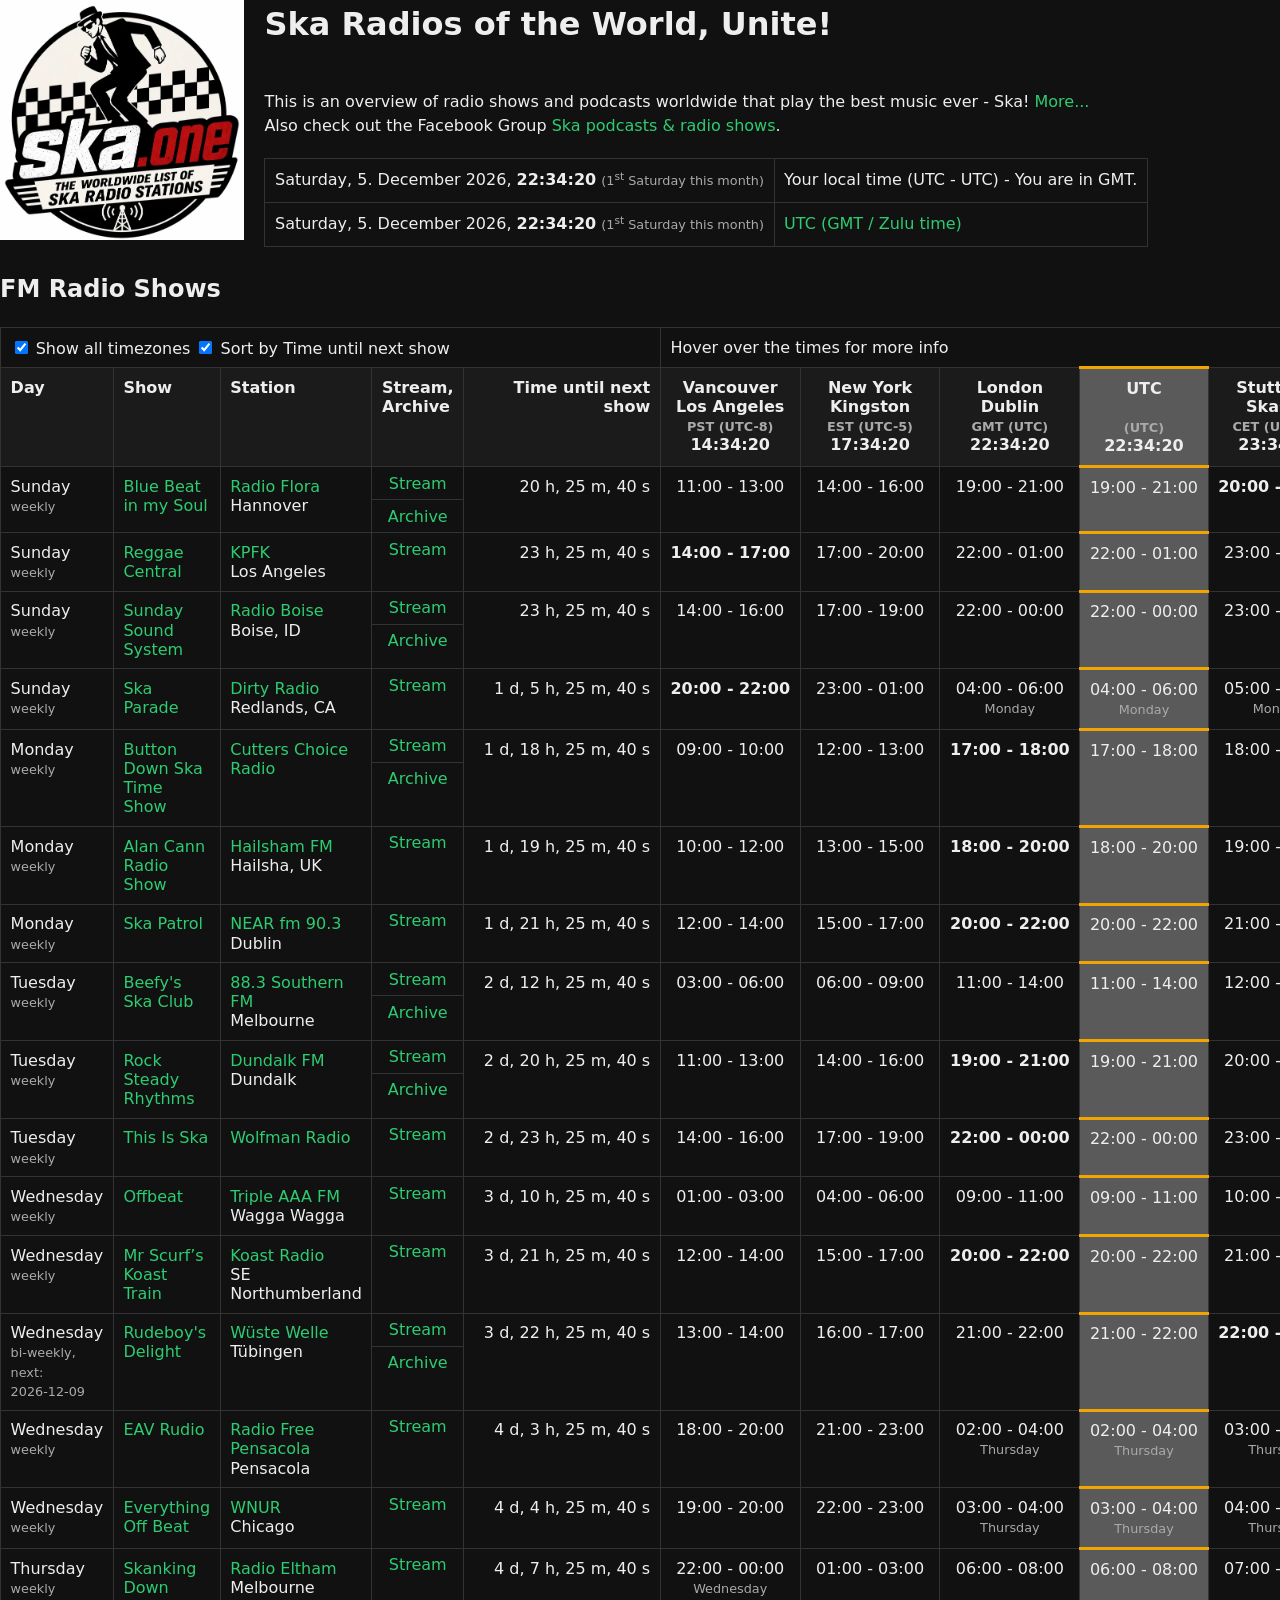
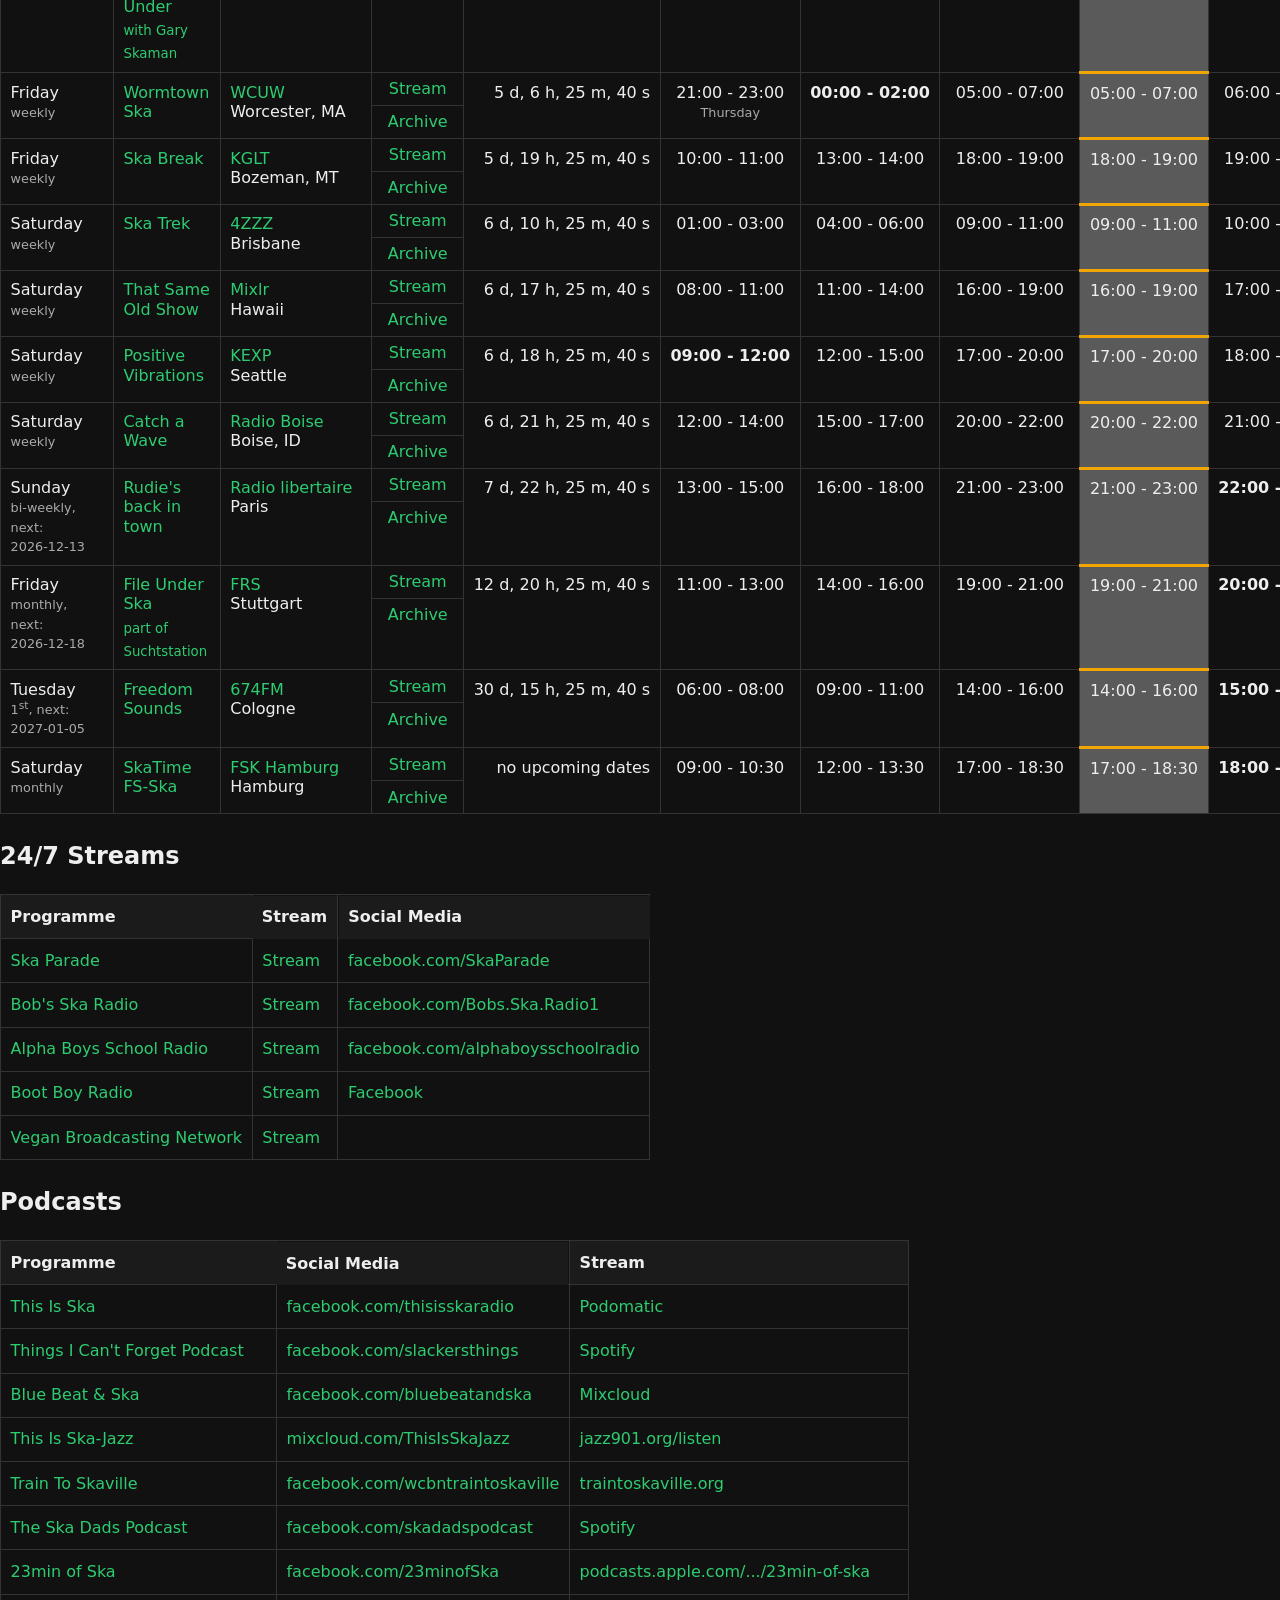
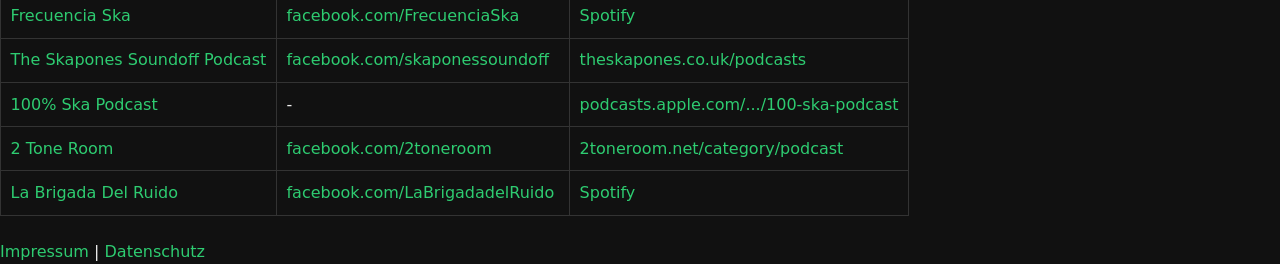
==== index.html @ ccfd54c5 "logo-overlay" ====
<!DOCTYPE html>
<html lang="en">
<head>
  <meta charset="UTF-8">
  <meta name="viewport" content="width=device-width, initial-scale=1.0">
  <title>Ska Radios of the World — Live Schedule</title>
  <link rel="stylesheet" href="styles.css">
  <script type="text/javascript">

    // ---------------------------
    // Show data
    // ---------------------------
    //
    // possible schedule:
    // recurrence: "weeksInMonth",
    // weeks: [ 2, 4 ], // starts with 1
    const weeklySchedule = {
      0: [ // Sunday
        {
          name: "Blue Beat in my Soul",
          id: "bbims",
          recurrence: "weekly",
          showUrl: "https://radioflora.de/shows/blue-beat-in-my-soul-ska-rocksteady-reggae-soul-from-the-60s-to-today/",
          station: "Radio Flora",
          stationUrl: "https://radioflora.de",
          stationTown: "Hannover",
          start: { h: 20, m: 0 },
          end: { h: 22, m: 0 },
          streamUrl: "https://radioflora.de",
          archiveUrl: "https://www.mixcloud.com/bluebeatshelter/",
          timezone: "Europe/Berlin"
        },
        {
          name: "Ska Parade",
          id: "sp",
          recurrence: "weekly",
          showUrl: "https://dirtyradio.fm/programs/tazy-phyllipz",
          station: "Dirty Radio",
          stationTown: "Redlands, CA",
          stationUrl: "https://dirtyradio.fm",
          start: { h: 20, m: 0 },
          end: { h: 22, m: 0 },
          streamUrl: "http://albireo.shoutca.st:8815/;",
          timezone: "America/Los_Angeles"
        },
        {
          name: "Rudie's back in town",
          id: "rbit",
          recurrence: "bi-weekly",
          showdate: "2026-04-19", // use last date or next to come, future dates are calculated
          showUrl: "https://rudies-back-in-town.blogspot.com/",
          station: "Radio libertaire",
          stationUrl: "https://radio-libertaire.org/agenda/",
          stationTown: "Paris",
          start: { h: 22, m: 0 },
          end: { h: 0, m: 0 },
          streamUrl: "http://media.radio-libertaire.org:8080/radiolib.mp3",
          archiveUrl: "https://radio-libertaire.org/agenda/passechx.php",
          timezone: "Europe/Berlin"
        },
        {
          name: "Reggae Central",
          id: "rc",
          recurrence: "weekly",
          showUrl: "https://www.kpfk.org/on-air/reggae-central",
          station: "KPFK",
          stationTown: "Los Angeles",
          stationUrl: "https://www.kpfk.org",
          start: { h: 14, m: 0 },
          end: { h: 17, m: 0 },
          streamUrl: "https://www.kpfk.org/player/",
          timezone: "America/Los_Angeles"
        },
        {
          name: "Sunday Sound System",
          id: "sss",
          recurrence: "weekly",
          showUrl: "https://spinitron.com/RadioBoise/pl/22267497/Sunday-Sound-System",
          station: "Radio Boise",
          stationUrl: "https://radioboise.org",
          stationTown: "Boise, ID",
          start: { h: 15, m: 0 },
          end: { h: 17, m: 0 },
          streamUrl: "https://www.radiorethink.com/tuner/?stationCode=radioboise",
          archiveUrl: "https://radioboise.org/shows/recent-broadcast-archive/",
          timezone: "America/Denver"
        }
      ],
      1: [ // Monday
        {
          name: "Button Down Ska Time Show",
          id: "bdsts1",
          recurrence: "weekly",
          showUrl: "https://www.buttondownradio.com/",
          station: "Cutters Choice Radio",
          stationUrl: "https://cutterschoiceradio.com/",
          stationTown: "",
          start: { h: 17, m: 0 },
          end: { h: 18, m: 0 },
          streamUrl: "https://cutterschoiceradio.com",
          archiveUrl: "https://www.mixcloud.com/ButtonDownRadioSka/",
          timezone: "Europe/London"
        },
        {
          name: "Alan Cann Radio Show",
          id: "ac",
          recurrence: "weekly",
          showUrl: "https://www.hailshamfm.com/schedule/",
          station: "Hailsham FM",
          stationUrl: "https://www.hailshamfm.com",
          stationTown: "Hailsha, UK",
          start: { h: 18, m: 0 },
          end: { h: 20, m: 0 },
          streamUrl: "https://www.hailshamfm.com/listen-live/",
          archiveUrl: "",
          timezone: "Europe/London"
        },
        {
          name: "Ska Patrol",
          id: "spl",
          recurrence: "weekly",
          showUrl: "https://skapatrol.weebly.com",
          station: "NEAR fm 90.3",
          stationUrl: "https://nearfm.ie/",
          stationTown: "Dublin",
          start: { h: 20, m: 0 },
          end: { h: 22, m: 0 },
          streamUrl: "https://nearfm.ie/livestream/",
          archiveUrl: "",
          timezone: "Europe/London"
        }
      ],
      2: [ // Tuesday
        {
          name: "Beefy's Ska Club",
          id: "bsc",
          recurrence: "weekly",
          showUrl: "https://www.facebook.com/BeefySkaClub/",
          station: "88.3 Southern FM",
          stationUrl: "https://www.southernfm.com.au",
          stationTown: "Melbourne",
          start: { h: 22, m: 0 },
          end: { h: 1, m: 0 },
          streamUrl: "https://www.southernfm.com.au",
          archiveUrl: "https://podcastaddict.com/podcast/beefy-s-ska-club/4160695",
          timezone: "Australia/Sydney"
        },
        {
          name: "Freedom Sounds",
          id: "fs",
          recurrence: "weeksInMonth",
          weeks: [ 1 ],
          showUrl: "https://674.fm/sendung/freedom-sounds/",
          station: "674FM",
          stationUrl: "https://674.fm",
          stationTown: "Cologne",
          start: { h: 15, m: 0 },
          end: { h: 17, m: 0 },
          streamUrl: "https://674.fm/#",
          archiveUrl: "https://www.mixcloud.com/674FM/",
          timezone: "Europe/Berlin"
        },
        {
          name: "Rock Steady Rhythms",
          id: "rsr",
          recurrence: "weekly",
          showUrl: "https://www.dundalkfm.com/category/music/",
          station: "Dundalk FM",
          stationUrl: "https://www.dundalkfm.com/",
          stationTown: "Dundalk",
          start: { h: 19, m: 0 },
          end: { h: 21, m: 0 },
          streamUrl: "https://www.dundalkfm.com/",
          archiveUrl: "https://www.dundalkfm.com/listen-again/",
          timezone: "Europe/London"
        },
        {
          name: "This Is Ska",
          id: "tis",
          recurrence: "weekly",
          showUrl: "https://wolfmanradio.co.uk/en/tuesdays?view=article&id=58&catid=13",
          station: "Wolfman Radio",
          stationUrl: "https://wolfmanradio.co.uk/",
          start: { h: 22, m: 0 },
          end: { h: 24, m: 0 },
          streamUrl: "https://wolfmanradio.co.uk/en/",
          timezone: "Europe/London"
        }
      ],
      3: [ // Wednesday
        {
          name: "Offbeat",
          id: "o",
          recurrence: "weekly",
          showUrl: "https://www.facebook.com/RiverinaRudeboy",
          station: "Triple AAA FM",
          stationUrl: "https://tripleafm.net.au",
          stationTown: "Wagga Wagga",
          start: { h: 20, m: 0 },
          end: { h: 22, m: 0 },
          streamUrl: "https://tripleafm.net.au/stream",
          timezone: "Australia/Sydney"
        },
        // 7pm on 96.7 2GHR in the Greater Hume and Albury Wodonga
        // 8pm on Triple AAA Fm in Wagga, Coolamon, Junee and Gundagai
        // And online from those station's websites at those times, or via any good radio app.
        {
          name: "Mr Scurf’s Koast Train",
          id: "mskt",
          recurrence: "weekly",
          showUrl: "https://koastradio.co.uk/koast-schedules/",
          station: "Koast Radio",
          stationUrl: "https://koastradio.co.uk",
          stationTown: "SE Northumberland",
          start: { h: 20, m: 0 },
          end: { h: 22, m: 0 },
          streamUrl: "https://koastradio.co.uk/listen-live",
          timezone: "Europe/London"
        },
        {
          name: "Rudeboy's Delight",
          id: "rd",
          recurrence: "bi-weekly",
          showdate: "2026-04-29", // use last date or next to come, rest is calculated
          showUrl: "https://www.wueste-welle.de/sendung/view/id/81/Rudeboy-rsquo-s_Delight.html",
          station: "Wüste Welle",
          stationUrl: "https://www.wueste-welle.de",
          stationTown: "Tübingen",
          start: { h: 22, m: 0 },
          end: { h: 23, m: 0 },
          streamUrl: "https://www.wueste-welle.de/broadcasts/livestream/",
          archiveUrl: "https://www.wueste-welle.de/mediathek/viewsendung/id/78445",
          timezone: "Europe/Berlin"
        },
        {
          name: "EAV Rudio",
          id: "eavr",
          recurrence: "weekly",
          showUrl: "https://www.facebook.com/EavRudio",
          station: "Radio Free Pensacola",
          stationUrl: "https://www.radiofreepensacola.com",
          stationTown: "Pensacola",
          start: { h: 20, m: 0 },
          end: { h: 22, m: 0 },
          streamUrl: "https://www.radiofreepensacola.com/shows-on-demand",
          timezone: "America/Chicago"
        },
        {
          name: "Everything Off Beat",
          id: "eob",
          recurrence: "weekly",
          showUrl: "https://wnur.org/radio-schedule/",
          station: "WNUR",
          stationUrl: "https://wnur.org/",
          stationTown: "Chicago",
          start: { h: 21, m: 0 },
          end: { h: 22, m: 0 },
          streamUrl: "https://wnur.org/radio-playlist/",
          timezone: "America/Chicago"
        }
      ],
      4: [ // Thursday
        {
          name: "Skanking Down Under",
          subtitle: "with Gary Skaman",
          id: "sdu",
          recurrence: "weekly",
          showUrl: "https://radio.eltham.melbourne/schedule", // shows visitor's time!
          station: "Radio Eltham",
          stationUrl: "https://radio.eltham.melbourne",
          stationTown: "Melbourne",
          start: { h: 17, m: 0 },
          end: { h: 19, m: 0 },
          streamUrl: "https://radio.eltham.melbourne",
          timezone: "Australia/Sydney"
        }
      ],
      5: [ // Friday
        {
          name: "Wormtown Ska",
          id: "ws",
          recurrence: "weekly",
          showUrl: "https://spinitron.com/WCUW/show/79960/Wormtown-Ska",
          station: "WCUW",
          stationUrl: "https://wcuw.org",
          stationTown: "Worcester, MA",
          start: { h: 0, m: 0 },
          end: { h: 2, m: 0 },
          streamUrl: "https://wcuw.org/listen/live/",
          archiveUrl: "https://spinitron.com/WCUW/calendar",
          timezone: "America/New_York"
        },
        {
          name: "Ska Break",
          id: "sb",
          recurrence: "weekly",
          showUrl: "https://spinitron.com/KGLT/pl/22185420/Ska-Break",
          station: "KGLT",
          stationUrl: "https://kglt.net",
          stationTown: "Bozeman, MT",
          start: { h: 11, m: 0 },
          end: { h: 12, m: 0 },
          streamUrl: "https://www.radiorethink.com/tuner/?stationCode=kglt&stream=hi",
          archiveUrl: "https://spinitron.com/KGLT/show/207563/Ska-Break",
          timezone: "America/Denver"
        },
        {
          name: "File Under Ska",
          subtitle: "part of Suchtstation",
          id: "fus",
          recurrence: "monthly",
          showdates: [ "2026-05-22", "2026-06-19", "2026-07-24", "2026-08-21", "2026-09-18", "2026-10-16", "2026-11-20", "2026-12-18" ],
          showUrl: "https://www.file-under-ska.de",
          station: "FRS",
          stationUrl: "https://www.freies-radio.de",
          stationTown: "Stuttgart",
          start: { h: 20, m: 0 },
          end: { h: 22, m: 0 },
          streamUrl: "https://streaming.fueralle.org/frs-hi.mp3",
          archiveUrl: "https://www.freies-radio.de/mediathek",
          timezone: "Europe/Berlin"
        }
      ],
      6: [ // Saturday
        {
          name: "SkaTime FS-Ska",
          id: "stime",
          recurrence: "monthly",
          showdates: [ "2026-05-23", "2026-06-27", "2026-07-25", "2026-08-22", "2026-09-26" ],
          station: "FSK Hamburg",
          stationUrl: "https://www.fsk-hh.org",
          stationTown: "Hamburg",
          start: { h: 18, m: 0 },
          end: { h: 19, m: 30 },
          streamUrl: "https://streaming.fueralle.org/fsk.mp3",
          archiveUrl: "https://www.fsk-hh.org/archive",
          timezone: "Europe/Berlin"
        },
        {
          name: "Ska Trek",
          id: "strek",
          recurrence: "weekly",
          showUrl: "https://www.file-under-ska.de",
          station: "4ZZZ",
          stationUrl: "https://4zzz.org.au/program/ska-trek",
          stationTown: "Brisbane",
          start: { h: 20, m: 0 },
          end: { h: 22, m: 0 },
          streamUrl: "https://www.4zzzfm.org.au/listen-online",
          archiveUrl: "http://ondemand.4zzzfm.org.au/ska-trek",
          timezone: "Australia/Sydney"
        },
        {
          name: "Catch a Wave",
          id: "cw",
          recurrence: "weekly",
          showUrl: "https://spinitron.com/RadioBoise/show/202812/Catch-a-Wave", // www.facebook.com/catchawaveska
          station: "Radio Boise",
          stationUrl: "https://radioboise.org",
          stationTown: "Boise, ID",
          start: { h: 13, m: 0 },
          end: { h: 15, m: 0 },
          streamUrl: "https://www.radiorethink.com/tuner/?stationCode=radioboise",
          archiveUrl: "https://radioboise.org/shows/recent-broadcast-archive/",
          timezone: "America/Denver"
        },
        {
          name: "Positive Vibrations",
          id: "pv",
          recurrence: "weekly",
          showUrl: "https://www.kexp.org/shows/Positive-Vibrations/",
          station: "KEXP",
          stationUrl: "https://www.kexp.org",
          stationTown: "Seattle",
          start: { h: 9, m: 0 },
          end: { h: 12, m: 0 },
          streamUrl: "https://www.kexp.org/listen/",
          archiveUrl: "https://www.kexp.org/archive/",
          timezone: "America/Los_Angeles"
        },
        {
          name: "That Same Old Show",
          id: "tsos",
          recurrence: "weekly",
          showUrl: "https://dj-mikey-rhude.mixlr.com",
          station: "Mixlr",
          stationUrl: "https://dj-mikey-rhude.mixlr.com",
          stationTown: "Hawaii",
          start: { h: 6, m: 0 },
          end: { h: 9, m: 0 },
          streamUrl: "https://dj-mikey-rhude.mixlr.com",
          archiveUrl: "https://dj-mikey-rhude.mixlr.com/recordings",
          timezone: "Pacific/Honolulu"
        }
      ],
    };

    const TIMEZONE_DATA = {
      "Pacific/Honolulu": {
        place1: "Honolulu", place2: "Hilo",
        abbr: {
          [-10]: { short: "HST", long: "Hawaii Standard Time" }
        }
      },
      "America/Anchorage": {
        place1: "Anchorage", place2: "Fairbanks",
        abbr: {
          [-9]: { short: "AKST", long: "Alaska Standard Time" },
          [-8]: { short: "AKDT", long: "Alaska Daylight Time" }
        }
      },
      "America/Los_Angeles": {
        place1: "Vancouver", place2: "Los Angeles",
        abbr: {
          [-8]: { short: "PST", long: "Pacific Standard Time" },
          [-7]: { short: "PDT", long: "Pacific Daylight Time" }
        }
      },
      "America/Denver": {
        place1: "Denver", place2: "Phoenix",
        abbr: {
          [-7]: { short: "MST", long: "Mountain Standard Time" },
          [-6]: { short: "MDT", long: "Mountain Daylight Time" }
        }
      },
      "America/Chicago": {
        place1: "Chicago", place2: "Dallas",
        abbr: {
          [-6]: { short: "CST", long: "Central Standard Time" },
          [-5]: { short: "CDT", long: "Central Daylight Time" }
        }
      },
      "America/New_York": {
        place1: "New York", place2: "Kingston",
        abbr: {
          [-5]: { short: "EST", long: "Eastern Standard Time" },
          [-4]: { short: "EDT", long: "Eastern Daylight Time" }
        }
      },
      "America/Halifax": {
        place1: "Halifax", place2: "San Juan",
        abbr: {
          [-4]: { short: "AST", long: "Atlantic Standard Time" },
          [-3]: { short: "ADT", long: "Atlantic Daylight Time" }
        }
      },
      "America/St_Johns": {
        place1: "St. John's", place2: "Corner Brook",
        abbr: {
          [-3.5]: { short: "NST", long: "Newfoundland Standard Time" },
          [-2.5]: { short: "NDT", long: "Newfoundland Daylight Time" }
        }
      },
      "Europe/London": {
        place1: "London", place2: "Dublin",
        abbr: {
          [0]: { short: "GMT", long: "Greenwich Mean Time" },
          [1]: { short: "BST", long: "British Summer Time" }
        }
      },
      "Europe/Berlin": {
        place1: "Stuttgart", place2: "Skaska",
        abbr: {
          [1]: { short: "CET", long: "Central European Time" },
          [2]: { short: "CEST", long: "Central European Summer Time" }
        }
      },
      "Europe/Helsinki": {
        place1: "Helsinki", place2: "Athens",
        abbr: {
          [2]: { short: "EET", long: "Eastern European Time" },
          [3]: { short: "EEST", long: "Eastern European Summer Time" }
        }
      },
      "Europe/Moscow": {
        place1: "St. Petersburg", place2: "Moscow",
        abbr: {
          [3]: { short: "MSK", long: "Moscow Standard Time" }
        }
      },
      "Asia/Karachi": {
        place1: "Karachi", place2: "Islamabad",
        abbr: {
          [5]: { short: "PKT", long: "Pakistan Standard Time" }
        }
      },
      "Asia/Kolkata": {
        place1: "Delhi", place2: "Mumbai",
        abbr: {
          [5.5]: { short: "IST", long: "India Standard Time" }
        }
      },
      "Australia/Perth": {
        place1: "Perth", place2: "Broome",
        abbr: {
          [8]: { short: "AWST", long: "Australian Western Standard Time" }
        }
      },
      "Asia/Tokyo": {
        place1: "Tokyo", place2: "Nagoya",
        abbr: {
          [9]: { short: "JST", long: "Japan Standard Time" }
        }
      },
      "Asia/Seoul": {
        place1: "Seoul", place2: "Busan",
        abbr: {
          [9]: { short: "KST", long: "Korea Standard Time" }
        }
      },
      "Australia/Adelaide": {
        place1: "Adelaide", place2: "Darwin",
        abbr: {
          [9.5]:  { short: "ACST", long: "Australian Central Standard Time" },
          [10.5]: { short: "ACDT", long: "Australian Central Daylight Time" }
        }
      },
      "Australia/Sydney": {
        place1: "Melbourne", place2: "Sydney",
        abbr: {
          [10]: { short: "AEST", long: "Australian Eastern Standard Time" },
          [11]: { short: "AEDT", long: "Australian Eastern Daylight Time" }
        }
      },
      "Pacific/Auckland": {
        place1: "Auckland", place2: "Wellington",
        abbr: {
          [12]: { short: "NZST", long: "New Zealand Standard Time" },
          [13]: { short: "NZDT", long: "New Zealand Daylight Time" }
        }
      }
    };

    function isMobile() {
      return window.matchMedia("(max-width: 768px)").matches;
    }

    function getOffsetByIana(iana, date) {
      const dtf = new Intl.DateTimeFormat("en-US", {
        timeZone: iana, hour12: false,
        year: "numeric", month: "2-digit", day: "2-digit",
        hour: "2-digit", minute: "2-digit", second: "2-digit"
      });
      const parts = Object.fromEntries(dtf.formatToParts(date).map(p => [p.type, p.value]));
      const localMs = Date.UTC(parts.year, parts.month - 1, parts.day, parts.hour, parts.minute, parts.second);
      // difference in minutes → avoids floating point drift
      const offsetMinutes = Math.round((localMs - date.getTime()) / 60_000);
      return offsetMinutes / 60;
    }

    const WEEKDAYS = ["Sunday","Monday","Tuesday","Wednesday","Thursday","Friday","Saturday"];
    const MONTHS = ["January","February","March","April","May","June","July","August","September","October","November","December"];

    // standard timezones
    const STANDARD_TIMEZONES = ["America/Los_Angeles","America/New_York","Europe/London","Europe/Berlin","Europe/Moscow","Asia/Tokyo","Australia/Sydney","Pacific/Auckland"];

    const visitorTimezone = Intl.DateTimeFormat().resolvedOptions().timeZone;
    // Timezones for testing
    //const visitorTimezone = "America/St_Johns"; // UTC/GMT -2:30 hours
    //const visitorTimezone = "America/Toronto";
    //const visitorTimezone = "Europe/Amsterdam";

    // target timezones: add visitor timezone if not in standard
    let timezones = [...STANDARD_TIMEZONES];
    if (!timezones.includes(visitorTimezone)) {
      timezones.push(visitorTimezone);
      const now = new Date();
      timezones.sort((a,b) => getOffsetByIana(a, now) - getOffsetByIana(b, now));
    }

    let activeTimezones = isMobile() ? [visitorTimezone] : [...timezones];
    let sortByTime = true;

    // returns names like "CET"
    const shortTimezoneFormatter = new Intl.DateTimeFormat("en-GB", { timeZoneName: "short" });

    const timezoneFormatters = {};

    const shortOffsetTimezoneFormatters = {};

    timezones.forEach(timezone => {
      // formats as HH:MM:SS
      timezoneFormatters[timezone] = new Intl.DateTimeFormat("en-GB", {
        timeZone: timezone,
        hour: "2-digit", minute: "2-digit", second: "2-digit", hour12: false });

      shortOffsetTimezoneFormatters[timezone] = new Intl.DateTimeFormat("en-GB", {
        timeZone: timezone,
        timeZoneName: "shortOffset" });
    });

    const timezoneOffsets = {};

    function computeTimezoneOffsets(now) {
      timezones.forEach(tz => { timezoneOffsets[tz] = getOffsetByIana(tz, now); });
      // compute offsets for show source timezones
      Object.values(weeklySchedule).flat().forEach(show => {
        if (!(show.timezone in timezoneOffsets)) {
          timezoneOffsets[show.timezone] = getOffsetByIana(show.timezone, now);
        }
      });
    }

    const countdownSpans = {};
    const streamSpans = {};

    function initShows(now) {
      computeTimezoneOffsets(now);
      for (let day = 0; day <= 6; day++) {
        weeklySchedule[day].forEach(show => {
          show.weekday = day;
          show.length = calcShowLength(show);
          show.nextShowTime = calcNextShowTime(now, show);
        });
      }
    }

    // returns show length in minutes
    function calcShowLength(show) {
      const startMinutes = show.start.h * 60 + show.start.m;
      const endMinutes = show.end.h * 60 + show.end.m;
      let length = endMinutes - startMinutes;
      // if show passes midnight
      if (length < 0) length += 24 * 60;
      return length;
    }

    const formatTime = (h, m, s) => [h, m, s].map(v => String(v).padStart(2, "0")).join(":");

    function updateTimes() {
      const now = new Date();
      // update local time on top
      setTextIfChanged(now_date_el, formatDate(now.getDay(), now.getDate(), now.getMonth(), now.getFullYear()));
      setTextIfChanged(now_time_el, formatTime(now.getHours(), now.getMinutes(), now.getSeconds()));
      now_week_el.innerHTML = formatWeekInMonth(formatOrdinal(getWeekInMonth(now.getDate())), now.getDay());
      // update UTC time on top
      setTextIfChanged(utc_date_el, formatDate(now.getUTCDay(), now.getUTCDate(), now.getUTCMonth(), now.getUTCFullYear()));
      setTextIfChanged(utc_time_el, formatTime(now.getUTCHours(), now.getUTCMinutes(), now.getUTCSeconds()));
      utc_week_el.innerHTML = formatWeekInMonth(formatOrdinal(getWeekInMonth(now.getUTCDate())), now.getUTCDay());
      // update timezone times
      activeTimezones.forEach(timezone => {
        setTextIfChanged(document.getElementById(timezoneToId(timezone)), timezoneFormatters[timezone].format(now));
      });
      // update times until shows start
      for (let day = 0; day <= 6; day++) {
        weeklySchedule[day].forEach(show => {
          const idElement = countdownSpans[show.id];
          if (!show.nextShowTime) {
            idElement.classList.remove("blink-red");
            setTextIfChanged(idElement, "no upcoming dates");
          } else if (show.nextShowTime.start <= now && now < show.nextShowTime.end) {
            setTextIfChanged(idElement, "NOW PLAYING!");
            idElement.classList.add("blink-red");
            streamSpans[show.id].classList.add("blink-red");
          } else {
            idElement.classList.remove("blink-red");
            streamSpans[show.id].classList.remove("blink-red");
            let remaining_sec = Math.ceil((show.nextShowTime.start - now) / 1000);
            if (remaining_sec < 0) {
              initShows(now);
              remaining_sec = Math.ceil((show.nextShowTime.start - now) / 1000);
            }
            setTextIfChanged(idElement, formatDuration(remaining_sec));
          }
        });
      }
      // when the hour is full, update the table
      if (now.getUTCMinutes() === 0 && now.getUTCSeconds() === 0) {
        renderTable();
      }
    }

    function setTextIfChanged(el, text) {
      if (el.textContent !== text) {
        el.textContent = text;
      }
    }

    function formatShowtime(showtime) {
      return String(showtime.h).padStart(2,"0") + ":" + String(showtime.m).padStart(2,"0");
    }

    function formatDate(day, date, month, year) {
      return WEEKDAYS[day] + ', ' + date + '. ' + MONTHS[month] + ' ' + year;
    }

    function getWeekInMonth(day) {
      if (day < 8) return 1;
      if (day < 15) return 2;
      if (day < 22) return 3;
      if (day < 29) return 4;
      return 5;
    }

    function formatOrdinal(number) {
      if (number === 1) return "1<sup>st</sup>";
      if (number === 2) return "2<sup>nd</sup>";
      if (number === 3) return "3<sup>rd</sup>";
      return number + "<sup>th</sup>";
    }

    function formatWeekInMonth(weekInMonth, day) {
      return weekInMonth + ' ' + WEEKDAYS[day] + ' this month';
    }

    function makeGMTOffsetMessage(now) {
      const offsetMinutes = now.getTimezoneOffset();
      if (offsetMinutes === 0) return "You are in GMT.";
      const offsetHours = Math.abs(offsetMinutes) / 60;
      const hourLabel = offsetHours === 1 ? "hour" : "hours";
      const direction = offsetMinutes > 0 ? "behind" : "ahead of";
      return `${offsetHours} ${hourLabel} ${direction} GMT`;
    }

    window.addEventListener("DOMContentLoaded", () => {
      renderTimezoneHeaders();
      renderTable();
      updateTimes();
      setInterval(updateTimes, 1000);
    });
  </script>
</head>

<body>
  <div class="header-row">
    <div class="logo-hover-container">
      <img src="logo.webp" alt="Ska Logo" class="header-logo">
    <div class="logo-overlay">
      <img src="logoLarge.webp" alt="Ska Logo Large" class="logo-large">
    </div>
  </div>
  <div class="header-content">
    <h1>Ska Radios of the World, Unite!</h1>
    <p>This is an overview of radio shows and podcasts worldwide that play the best music ever - Ska! <a href="about.html">More...</a><br/>
Also check out the Facebook Group <a target="_blank" rel="noopener" href="https://www.facebook.com/groups/444399576124393/">Ska podcasts &amp; radio shows</a>.
    </p>
    <table id="clockTable" role="presentation">
      <tbody>
        <tr>
          <td><span id="now_date"></span>, <span class="hours"><span id="now_time"></span></span> <span class="small-text">(<span id="now_week"></span>)</span></td>
          <td>Your local time (<span id="localTimezone"></span>) - <span id="gmtOffsetMessage"></span></td>
        </tr>
        <tr>
          <td><span id="utc_date"></span>, <span class="hours"><span id="utc_time"></span></span> <span class="small-text">(<span id="utc_week"></span>)</span></td>
          <td class="nowrap-left"><a target="_blank" rel="noopener" href="https://en.wikipedia.org/wiki/Coordinated_Universal_Time">UTC (GMT / Zulu time)</a></td>
        </tr>
      </tbody>
    </table>
  </div>
</div>
<br/>
<h2>FM Radio Shows</h2>
<table id="radioTable">
  <thead>
    <tr id="infoRow"></tr>
    <tr id="headerRow"></tr>
  </thead>
  <tbody></tbody>
</table>

<script>
  // --------------------------
  // Helper functions
  // --------------------------
  const now_date_el = document.getElementById("now_date");
  const now_time_el = document.getElementById("now_time");
  const now_week_el = document.getElementById("now_week");
  const utc_date_el = document.getElementById("utc_date");
  const utc_time_el = document.getElementById("utc_time");
  const utc_week_el = document.getElementById("utc_week");

  function makeUTCDate(now, hours, minutes) {
    const date = new Date(now);
    date.setUTCHours(hours, minutes, 0, 0);
    return date;
  }

  function findDaysInMonth(now, weekday, weeks) {
    const year = now.getUTCFullYear();
    const month = now.getUTCMonth();
    const todayDay = now.getUTCDate();
    const wanted = new Set(weeks);
    const daysInMonth = [];

    let occurrence = 0;
    for (let day = 1; day <= 31; day++) {
      const date = new Date(Date.UTC(year, month, day));
      if (date.getUTCMonth() !== month) break;
      if (date.getUTCDay() === weekday) {
        occurrence++;
        if (wanted.has(occurrence) && day >= todayDay) {
          daysInMonth.push(formatAsYYYY_MM_DD(date));
        }
      }
    }
    return daysInMonth;
  }

  function formatAsYYYY_MM_DD(date) {
    return `${date.getUTCFullYear()}-${String(date.getUTCMonth() + 1).padStart(2, "0")}-${String(date.getUTCDate()).padStart(2, "0")}`;
  }

  // returns show's end date
  function calcEndDate(show, startDate) {
    return new Date(startDate.getTime() + show.length * 60_000);
  }

  // Depends on show end!
  function calcNextShowTime(now, show) {
    if (show.recurrence === "weeksInMonth") return calcNextShowTime_WeeksInMonth(now, show);
    if (show.recurrence === "monthly") return calcNextShowTime_Dates(now, show, show.showdates);
    if (show.recurrence === "bi-weekly") return calcNextShowTime_Biweekly(now, show);
    // default: show.recurrence === "weekly"
    return calcNextShowTime_Weekly(now, show);
  }

  function calcNextShowTime_WeeksInMonth(now, show) {
    const dates = findDaysInMonth(now, show.weekday, show.weeks);
    const nextMonthFirst = new Date(Date.UTC(now.getUTCFullYear(), now.getUTCMonth() + 1, 1));
    dates.push(...findDaysInMonth(nextMonthFirst, show.weekday, show.weeks));
    return calcNextShowTime_Dates(now, show, dates);
  }

  function calcNextShowTime_Dates(now, show, dates) {
    for (const dateStr of dates) {
      const [year, month, day] = dateStr.split("-").map(Number);
      const nextStartDate = new Date(Date.UTC(year, month - 1, day, show.start.h - timezoneOffsets[show.timezone], show.start.m, 0, 0));
      const nextEndDate = calcEndDate(show, nextStartDate);
      if (nextEndDate >= now) return { start: nextStartDate, end: nextEndDate };
    }
    // no future date found - showdates needs updating
    return null;
  }

  function calcNextShowTime_Biweekly(now, show) {
    const [year, month, day] = show.showdate.split("-").map(Number);
    let nextStartDate = new Date(Date.UTC(year, month - 1, day, show.start.h - timezoneOffsets[show.timezone], show.start.m, 0, 0));
    let nextEndDate = calcEndDate(show, nextStartDate);
    // while the next end date is in the past, add two weeks
    while (nextEndDate < now) {
      nextStartDate.setUTCDate(nextStartDate.getUTCDate() + 14);
      nextEndDate = calcEndDate(show, nextStartDate);
    }
    return { start: nextStartDate, end: nextEndDate };
  }

  function calcNextShowTime_Weekly(now, show) {
    const daysToWait = (show.weekday - now.getUTCDay() + 7) % 7;
    const nextStartDate = makeUTCDate(now, show.start.h - timezoneOffsets[show.timezone], show.start.m);
    nextStartDate.setUTCDate(nextStartDate.getUTCDate() + daysToWait);
    let nextEndDate = calcEndDate(show, nextStartDate);
    if (nextEndDate <= now) {
      nextStartDate.setUTCDate(nextStartDate.getUTCDate() + 7);
      nextEndDate = calcEndDate(show, nextStartDate);
    }

    return { start: nextStartDate, end: nextEndDate };
  }

  function calcShowTimeInZone(show, showDay, timezone) {
    const offsetMins = (timezoneOffsets[timezone] - timezoneOffsets[show.timezone]) * 60;
    const startMins  = show.start.h * 60 + show.start.m + offsetMins;
    const endMins    = show.end.h   * 60 + show.end.m   + offsetMins;
    const dayShift   = Math.floor(startMins / (24 * 60));
    const toHM = totalMins => {
      const normalized = ((totalMins % (24 * 60)) + 24 * 60) % (24 * 60);
      return { h: Math.floor(normalized / 60), m: normalized % 60 };
    };
    return {
      start: toHM(startMins),
      end: toHM(endMins),
      day: (showDay + dayShift + 7) % 7
    };
  }

  function formatDuration(sec) {
    const days = Math.floor(sec / 86_400);
    const hours = Math.floor(sec / 3600) % 24;
    const minutes = Math.floor(sec / 60) % 60;
    const seconds = sec % 60;
    return `${days ? days + " d, " : ""}${hours ? hours + " h, " : ""}${minutes} m, ${seconds} s`;
  }

  function addTd(tr, text, url, fallback, lineBelow) {
    const td = document.createElement("td");
    if (url) {
      const link = document.createElement("a");
      link.href = url;
      link.innerHTML = text;
      link.target = "_blank";
      link.rel = "noopener noreferrer";
      td.appendChild(link);
    } else {
      td.innerHTML = fallback ?? text;
    }
    if (lineBelow) {
      td.appendChild(document.createElement("br"));
      td.appendChild(document.createTextNode(lineBelow));
    }
    tr.appendChild(td);
  }

  function addStreamAndArchiveTd(tr, show) {
    const td = document.createElement("td");
    const box = document.createElement("div");
    box.className = "stacked-cell-inner";

    const streamLink = document.createElement("a");
    streamLink.href = show.streamUrl;
    streamLink.textContent = "Stream";
    streamLink.target = "_blank";
    streamLink.rel = "noopener noreferrer";
    box.appendChild(streamLink);
    streamSpans[show.id] = streamLink;

    if (show.archiveUrl) {
      const divider = document.createElement("div");
      divider.className = "divider";
      box.appendChild(divider);

      const archiveLink = document.createElement("a");
      archiveLink.href = show.archiveUrl;
      archiveLink.textContent = "Archive";
      archiveLink.target = "_blank";
      archiveLink.rel = "noopener noreferrer";
      box.appendChild(archiveLink);
    }

    td.appendChild(box);
    tr.appendChild(td);
  }

  function addShowTd(tr, show) {
    const td = document.createElement("td");
    const link = document.createElement("a");
    link.href = show.showUrl;
    link.innerHTML = show.subtitle ? show.name + '<br/><sub>' + show.subtitle + '</sub>' : show.name;
    link.target = "_blank";
    link.rel = "noopener noreferrer";
    td.appendChild(link);
    const showTimeInZone = calcShowTimeInZone(show, show.weekday, show.timezone);
    tr.appendChild(td);
  }

  // showdates for weeksInMonth: e.g. show.weeks = [ 1, 3 ]
  // showdates for monthly: e.g. show.showdates = [ "2026-03-20", "2026-04-17" ]
  // showdates for bi-weekly: e.g. show.showdate = "2026-04-17" (calculated onward)
  function formatRecurrence(now, show) {
    if (show.recurrence === "weekly") return "weekly";
    if (show.recurrence === "weeksInMonth") {
      let weeks = "";
      show.weeks.forEach((weekIndex, index) => { if (index > 0) weeks += ", "; weeks += formatOrdinal(weekIndex); });
      const nextStart = show.nextShowTime.start
      return weeks + ", next:<br/>" + formatAsYYYY_MM_DD(nextStart);
    }
    if (show.recurrence === "monthly" || show.recurrence === "bi-weekly") {
      if (! show.showdates && ! show.showdate) return show.recurrence;
      if (! show.nextShowTime) return show.recurrence;
      const nextStart = show.nextShowTime.start
      if (! nextStart) return show.recurrence;
      return show.recurrence + ", next:<br/>" + formatAsYYYY_MM_DD(nextStart);
    }
    return show.recurrence;
  }

  function renderTimezoneHeaders() {
    const infoRow = document.getElementById("infoRow");
    infoRow.innerHTML = "";

    const baseCols = 5; // Day, Show, Station, Stream, Countdown
    const tzCols = activeTimezones.length;

    // left group (static columns)
    const infoTd = document.createElement("td");
    infoTd.colSpan = baseCols;
    infoTd.innerHTML = `
    <label>
      <input type="checkbox" id="timezonesToggle">
      Show all timezones
    </label>
    <label>
      <input type="checkbox" id="sortToggle" checked>
      Sort by Time until next show
    </label>`;
    infoRow.appendChild(infoTd);

    const timezonesToggle = document.getElementById("timezonesToggle");
    timezonesToggle.checked = activeTimezones.length > 1;
    timezonesToggle.addEventListener("change", () => {
      activeTimezones = timezonesToggle.checked ? [...timezones] : [visitorTimezone];
      renderTimezoneHeaders();
      renderTable();
      updateTimes();
    });

    const sortToggle = document.getElementById("sortToggle");
    sortToggle.checked = sortByTime;
    sortToggle.addEventListener("change", () => {
      sortByTime = sortToggle.checked;
      renderTable();
      updateTimes();
    });

    // right group (timezones)
    const tzTd = document.createElement("td");
    tzTd.colSpan = tzCols;
    tzTd.textContent = "Hover over the times for more info";
    tzTd.classList.add("group-header", "left");
    infoRow.appendChild(tzTd);

    const headerRow = document.getElementById("headerRow");
    headerRow.innerHTML = `
    <th>Day</th>
    <th>Show</th>
    <th>Station</th>
    <th>Stream,<br>Archive</th>
    <th class="right">Time until next show</th>`;

    activeTimezones.forEach(timezone => {
      let tz = TIMEZONE_DATA[timezone];
      if (!tz) {
        tz = { iana: timezone, place1: timezone.substring(timezone.indexOf("/") + 1), place2: "" };
      };
      const th = document.createElement("th");
      th.classList.add("center", "nowrap");
      if (timezone === visitorTimezone) th.classList.add("visitor-tz");
      th.innerHTML = '<span class="nowrap">' + tz.place1 + '<br/>' + tz.place2 + '<br/><span class="small-text">' + getTimezoneInfo(timezone).short
        + ' (' + getUTCOffset(timezone) + ')</span><br/><span id="' + timezoneToId(timezone) + '"></span></span>';
      headerRow.appendChild(th);
    });
  }

  function getTimezoneInfo(iana, date = new Date()) {
    const offset = getOffsetByIana(iana, date);
    return TIMEZONE_DATA[iana]?.abbr?.[offset] ?? { short: "", long: "" };
  }

  // returns e.g. "UTC-4"
  function getUTCOffset(timezone) {
    const parts = shortOffsetTimezoneFormatters[timezone].formatToParts(new Date());
    return parts.find(p => p.type === "timeZoneName").value.replace("GMT", "UTC");
  }

  function timezoneToId(timezone) {
    return "tz-" + timezone.replaceAll("/", "-");
  }

  // ---------------------------
  // Create the table
  // ---------------------------
  function renderTable() {
    const now = new Date();
    initShows(now);

    Object.keys(countdownSpans).forEach(k => delete countdownSpans[k]);
    Object.keys(streamSpans).forEach(k => delete streamSpans[k]);

    const tbody = document.querySelector("#radioTable tbody");
    tbody.innerHTML = "";

    // Collect all shows, then optionally sort by time until next show
    const allShows = [];
    for (let day = 0; day <= 6; day++) {
      weeklySchedule[day].forEach(show => allShows.push(show));
    }
    if (sortByTime) {
      allShows.sort((a, b) => {
        // Shows with no upcoming date go to the bottom
        if (!a.nextShowTime && !b.nextShowTime) return 0;
        if (!a.nextShowTime) return 1;
        if (!b.nextShowTime) return -1;
        return a.nextShowTime.start - b.nextShowTime.start;
      });
    }

    allShows.forEach(show => {
      const day = show.weekday;
      {
        const tr = document.createElement("tr");

        // Day, Recurrence
        addTd(tr, WEEKDAYS[day] + '<br/><span class="small-text">' + formatRecurrence(now, show) + "</span>");

        // Show name + optional subtitle
        addShowTd(tr, show);

        // Station
        addTd(tr, show.station, show.stationUrl, "", show.stationTown);

        // Stream and Archive
        addStreamAndArchiveTd(tr, show);

        // Time until next show, or is the show now playing?
        const waitOrPlayingTd = document.createElement("td");
        const span = document.createElement("span");
        countdownSpans[show.id] = span;
        waitOrPlayingTd.appendChild(span);
        waitOrPlayingTd.classList.add("nowrap-right");
        tr.appendChild(waitOrPlayingTd);

        // Timezone columns
        activeTimezones.forEach(timezone => {
          const td = document.createElement("td");
          const showTimeInZone = calcShowTimeInZone(show, day, timezone);
          const startTime = formatShowtime(showTimeInZone.start);
          const endTime = formatShowtime(showTimeInZone.end);

          const wrap = document.createElement("span");
          wrap.className = "show-tooltip-wrap";
          wrap.textContent = startTime + " - " + endTime;

          const tooltip = document.createElement("span");
          tooltip.className = "show-tooltip-box";

          const diff = timezoneOffsets[show.timezone] - timezoneOffsets[timezone];
          const offsetHours = Math.abs(diff);
          const hourLabel = offsetHours === 1 ? "hour" : "hours";
          const direction = diff > 0 ? "ahead of" : "behind";

          let tooltipText;
          if (timezone === show.timezone) {
            tooltipText = show.name + " is in this timezone.";
          } else {
            tooltipText = show.name + " broadcasts from " + `${formatShowtime(show.start)} until ${formatShowtime(show.end)} ${getTimezoneInfo(show.timezone).long} (${getTimezoneInfo(show.timezone).short})\nwhich is ${offsetHours} ${hourLabel} ${direction} this timezone (${getTimezoneInfo(timezone).short}).`;
          }

          tooltip.textContent = tooltipText;

          wrap.appendChild(tooltip);
          td.appendChild(wrap);

          if (day !== showTimeInZone.day) {
            td.appendChild(document.createElement("br"));
            const small = document.createElement("span");
            small.className = "small-text";
            small.textContent = WEEKDAYS[showTimeInZone.day];
            td.appendChild(small);
          }
          if (timezone === show.timezone) td.classList.add("bold");
          if (timezone === visitorTimezone) td.classList.add("visitor-tz");
          td.classList.add("center-top", "nowrap");
          tr.appendChild(td);
        });

        tbody.appendChild(tr);
      }
    });
    document.getElementById("localTimezone").textContent = shortTimezoneFormatter.formatToParts(now).find(p => p.type === "timeZoneName").value + " - " + visitorTimezone;
    document.getElementById("gmtOffsetMessage").textContent = makeGMTOffsetMessage(now);
  }
</script>


<!--
gone:
www.upsettingstation.tk
www.easyskanking.tk
www.tonicskaradio.co.uk
portal.muensterstream.de/en/mediathek/reggae-relay/
www.facebook.com/VivaSkaRadio
tilos.hu/show/ska-club
Everything Off Beat / Ska Radio Chicago www.facebook.com/profile.php?id=100088490274412 www.mixcloud.com/jumpuprecords
www.facebook.com/chrismurrayroots www.facebook.com/BluebeatLivestream
www.mixcloud.com/F10DJManagement/rhoda-dakar-dj-set/
Ska Nation Radio (?)
Skankin' Down Under / www.facebook.com/profile.php?id=100059199106624 / www.pvfm.org.au/ska/
Checkered Past Ska'cast / www.checkeredpast.ca / linktr.ee/checkeredpastpod / www.deezer.com/en/show/2623662 (last episode 2025-06-03, "Rob, Celine and Joey reminisce on 4 years and 200 episodes of the show before bringing the podcast to a close.")
In Defense of Ska: www.instagram.com/p/DL471u6MetI/
www.mixcloud.com/Skanking105
-->
<br/>
<h2>24/7 Streams</h2>
<table>
  <tbody>
  <tr>
    <th class="header">Programme</th>
    <th class="header">Stream</th>
    <th class="header">Social Media</th>
  </tr>
  <tr>
    <td class="top"><a target="_blank" rel="noopener" href="https://www.skaparade.com">Ska Parade</a></td>
    <td class="top"><a target="_blank" rel="noopener" href="https://www.skaparade.com/play.pls">Stream</a></td>
    <td class="top"><a target="_blank" rel="noopener" href="https://www.facebook.com/people/Ska-Parade/100068801391638/">facebook.com/SkaParade</a></td>
  </tr>
  <tr>
    <td class="top"><a target="_blank" rel="noopener" href="https://www.bobskaradio.com">Bob's Ska Radio</a></td>
    <td class="top"><a target="_blank" rel="noopener" href="https://eu8.fastcast4u.com/proxy/chrtre00?mp=/1">Stream</a></td>
    <!-- US: https://usa19.fastcast4u.com:2030/;?type=http&nocache=1663820484 -->
    <td class="top"><a target="_blank" rel="noopener" href="https://www.facebook.com/Bobs.Ska.Radio1">facebook.com/Bobs.Ska.Radio1</a></td>
  </tr>
  <tr>
    <td class="top"><a target="_blank" rel="noopener" href="https://www.alphaboysschoolradio.com">Alpha Boys School Radio</a></td>
    <td class="top"><a target="_blank" rel="noopener" href="https://player.streamguys.com/alphaboys/sgplayer/player.php#">Stream</a></td>
    <td class="top"><a target="_blank" rel="noopener" href="https://www.facebook.com/alphaboysschoolradio">facebook.com/alphaboysschoolradio</a></td>
  </tr>
  <tr>
    <td class="top"><a target="_blank" rel="noopener" href="https://bootboyradio.net">Boot Boy Radio</a></td>
    <td class="top"><a target="_blank" rel="noopener" href="https://bootboyradio.net">Stream</a></td>
    <td class="top"><a target="_blank" rel="noopener" href="https://www.facebook.com/profile.php?id=61556124632138">Facebook</a></td>
  </tr>
  <tr>
    <td class="top"><a target="_blank" rel="noopener" href="https://www.vbnradio.com/">Vegan Broadcasting Network</a></td>
    <td class="top"><a target="_blank" rel="noopener" href="https://streamdb8web.securenetsystems.net/cirruscontent/VBN">Stream</a></td>
    <td class="top"> </td>
  </tr>
  </tbody>
</table>

<br/>
<h2>Podcasts</h2>
<table>
  <tbody>
  <tr>
    <th class="header">Programme</th>
    <th class="header">Social Media</th>
    <th class="header">Stream</th>
  </tr>
  <tr>
    <td class="top"><a target="_blank" rel="noopener" href="https://www.thisisska.com">This Is Ska</a></td>
    <td class="top"><a target="_blank" rel="noopener" href="https://facebook.com/thisisskaradio">facebook.com/thisisskaradio</a></td>
    <td class="top"><a target="_blank" rel="noopener" href="https://www.podomatic.com/podcasts/beathappymusic">Podomatic</a></td>
  </tr>
  <tr>
    <!--td class="top"><a target="_blank" rel="noopener" href="https://www.hornpod.org">Hornpod: A Ska Podcast</a></td-->
    <td class="top"><a target="_blank" rel="noopener" href="https://www.hornpod.org">Things I Can't Forget Podcast</a></td>
    <!--td class="top"><a target="_blank" rel="noopener" href="https://www.facebook.com/hornpod">facebook.com/hornpod</a></td-->
    <td class="top"><a target="_blank" rel="noopener" href="https://www.facebook.com/slackersthings">facebook.com/slackersthings</a></td>
    <td class="top"><a target="_blank" rel="noopener" href="https://open.spotify.com/show/040tvobXGiD7vqXl62gDnO">Spotify</a></td>
  </tr>
  <tr>
    <td class="top"><a target="_blank" rel="noopener" href="https://www.mixcloud.com/bluebeatandska/">Blue Beat &amp; Ska</a></td>
    <td class="top"><a target="_blank" rel="noopener" href="https://www.facebook.com/bluebeatandska">facebook.com/bluebeatandska</a></td>
    <td class="top"><a target="_blank" rel="noopener" href="https://www.mixcloud.com/bluebeatandska/">Mixcloud</a></td>
  </tr>
  <tr>
    <td class="top"><a target="_blank" rel="noopener" href="https://www.thisisskajazz.com">This Is Ska-Jazz</a></td>
    <td class="top"><a target="_blank" rel="noopener" href="https://www.mixcloud.com/ThisIsSkaJazz">mixcloud.com/ThisIsSkaJazz</a></td>
    <td class="top"><a target="_blank" rel="noopener" href="https://jazz901.org/listen">jazz901.org/listen</a></td>
  </tr>
  <tr>
    <td class="top"><a target="_blank" rel="noopener" href="https://traintoskaville.org">Train To Skaville</a></td>
    <td class="top"><a target="_blank" rel="noopener" href="https://www.facebook.com/wcbntraintoskaville">facebook.com/wcbntraintoskaville</a></td>
    <td class="top"><a target="_blank" rel="noopener" href="https://traintoskaville.org">traintoskaville.org</a></td>
  </tr>
  <tr>
    <td class="top"><a target="_blank" rel="noopener" href="https://www.facebook.com/skadadspodcast">The Ska Dads Podcast</a></td>
    <td class="top"><a target="_blank" rel="noopener" href="https://www.facebook.com/skadadspodcast">facebook.com/skadadspodcast</a></td>
    <td class="top"><a target="_blank" rel="noopener" href="https://open.spotify.com/show/3gVIjmKmDr9c37nhPnWXIt">Spotify</a></td>
  </tr>
  <tr>
    <td class="top"><a target="_blank" rel="noopener" href="https://radjose.wordpress.com/">23min of Ska</a></td>
    <td class="top"><a target="_blank" rel="noopener" href="https://www.facebook.com/23minofSka">facebook.com/23minofSka</a></td>
    <td class="top"><a target="_blank" rel="noopener" href="https://podcasts.apple.com/us/podcast/23min-of-ska/id658668753">podcasts.apple.com/.../23min-of-ska</a></td>
  </tr>
  <tr>
    <td class="top"><a target="_blank" rel="noopener" href="https://www.instagram.com/frecuencia_ska">Frecuencia Ska</a></td>
    <td class="top"><a target="_blank" rel="noopener" href="https://www.facebook.com/FrecuenciaSka">facebook.com/FrecuenciaSka</a></td>
    <td class="top"><a target="_blank" rel="noopener" href="https://open.spotify.com/show/0KZcD4gJuQyzDQ4HW8UOQ4">Spotify</a></td>
  </tr>
  <tr>
    <td class="top"><a target="_blank" rel="noopener" href="https://www.theskapones.co.uk/podcasts">The Skapones Soundoff Podcast</a></td>
    <td class="top"><a target="_blank" rel="noopener" href="https://www.facebook.com/skaponessoundoff">facebook.com/skaponessoundoff</a></td>
    <td class="top"><a target="_blank" rel="noopener" href="https://www.theskapones.co.uk/podcasts">theskapones.co.uk/podcasts</a></td>
  </tr>
  <tr>
    <td class="top"><a target="_blank" rel="noopener" href="https://www.djryanmidnight.com/ska-podcast/">100% Ska Podcast</a></td>
    <td class="top">-</td>
    <td class="top"><a target="_blank" rel="noopener" href="https://podcasts.apple.com/us/podcast/100-ska-podcast/id1384313362?ls=1">podcasts.apple.com/.../100-ska-podcast</a></td>
  </tr>
  <tr>
    <td class="top"><a target="_blank" rel="noopener" href="https://2toneroom.net">2 Tone Room</a></td>
    <td class="top"><a target="_blank" rel="noopener" href="https://www.facebook.com/2toneroom">facebook.com/2toneroom</a></td>
    <td class="top"><a target="_blank" rel="noopener" href="https://2toneroom.net/category/podcast/">2toneroom.net/category/podcast</a></td>
  </tr>
  <tr>
    <td class="top"><a target="_blank" rel="noopener" href="https://www.labrigadadelruido.com">La Brigada Del Ruido</a></td>
    <td class="top"><a target="_blank" rel="noopener" href="https://www.facebook.com/LaBrigadadelRuido">facebook.com/LaBrigadadelRuido</a></td>
    <td class="top"><a target="_blank" rel="noopener" href="https://open.spotify.com/show/6PfQvglewUaPvFWurIpFFt">Spotify</a></td>
  </tr>
  <!-- Last Update in 2020: Blue Beat FM https://www.mixcloud.com/rudith69/ -->
  </tbody>
</table>
<br/>

<footer>
  <a href="impressum.html">Impressum</a> | <a href="datenschutz.html">Datenschutz</a>
</footer>

</body>
</html>
---- styles.css ----
:root {
  --bg: #111;
  --fg: #eee;
  --accent: #2ecc71;
  --muted: #aaa;
  --border: #333;
}

.hours {
  font-weight: bold;
}

* {
  box-sizing: border-box;
}

body {
  margin: 0;
  font-family: system-ui, -apple-system, Segoe UI, Roboto, sans-serif;
  background: var(--bg);
  color: var(--fg);
  line-height: 1.5;
}

h1, h2 {
  margin-top: 0;
}

a {
  color: var(--accent);
  text-decoration: none;
}

a:hover {
  text-decoration: underline;
}

table {
  border-collapse: collapse;
}

table th {
  position: sticky;
  top: 0;
  background: #00;
  z-index: 2;
}

th, td {
  padding: 0.6rem;
  border: 1px solid var(--border);
  vertical-align: top;
}

td.center {
  text-align: center;
}

td.nowrap {
  white-space: nowrap;
}

span.nowrap {
  white-space: nowrap;
}

td.nowrap-right {
  white-space: nowrap;
  text-align: right;
}

th.right {
  text-align: right;
}

td.bold {
  font-weight: bold;
}

span.bold {
  font-weight: bold;
}

th.center {
  text-align: center;
}

td.visitor-tz {
  border-top: 3px solid #f0a500;
}

th.visitor-tz {
  border-top: 3px solid #f0a500;
}

th.visitor-tz,
td.visitor-tz {
  background-color: #5A5A5A; /* dark grey */
}

.blink-red {
  font-weight: bold;
  text-align: center;
  animation: blinkRed 1s step-start infinite;
}
@keyframes blinkRed {
  0%, 49%   { color: white; }
  50%, 100% { color: red; }
}

td.top {
  vertical-align: top;
}

td.center-top {
  text-align: center;
  vertical-align: top;
}

td.header {
  vertical-align: bottom;
  text-align: left;
}

th {
  text-align: left;
  background: #1b1b1b;
}

.small-text {
  font-size: 0.8rem;
  color: var(--muted);
}

#radioTable td,
#radioTable th {
  line-height: 1.2;
}

#clockTable {
  height: auto;
}

.header-row {
  display: flex;
  align-items: stretch;
  gap: 20px;
}

.header-content {
  display: flex;
  flex-direction: column;
  justify-content: space-between;
}

.header-logo {
  height: auto;
  max-height: 240px;
  object-fit: contain;
}

.show-tooltip-wrap {
  position: relative;
  display: inline-block;
}

.show-tooltip-box {
  position: absolute;
  left: 50%;
  bottom: calc(100% + 8px);
  transform: translateX(-50%);
  display: none;
  padding: 6px 8px;
  border: 1px solid #666;
  border-radius: 4px;
  background: #fff;
  color: #000;
  white-space: pre;
  font-size: 0.9em;
  line-height: 1.2;
  box-shadow: 0 2px 8px rgba(0, 0, 0, 0.18);
  z-index: 1000;
  pointer-events: none;
}

.show-tooltip-box::after {
  content: "";
  position: absolute;
  top: 100%;
  left: 50%;
  transform: translateX(-50%);
  border-width: 6px;
  border-style: solid;
  border-color: #fff transparent transparent transparent;
  filter: drop-shadow(0 1px 0 #666);
}

.show-tooltip-wrap:hover .show-tooltip-box,
.show-tooltip-wrap:focus-within .show-tooltip-box {
  display: block;
}

@media (max-width: 700px) {
  .header-row {
    display: flex;
    flex-direction: column;
    align-items: center;
  }

  .header-row .header-logo {
    max-height: 240px;
    margin-bottom: 10px;
  }

  #clockTable {
    width: 100%;
  }
}

.stacked-cell-inner {
  display: flex;
  flex-direction: column;
  height: 100%;
  margin: -0.6rem; /* cancels normal td padding */
}

.stacked-cell-inner a {
  display: block;
  padding: 0.4rem 0.6rem;
  text-align: center;
}

.stacked-cell-inner .divider {
  height: 1px;
  background: var(--border);
}

.logo-hover-container {
  position: relative;
}

.header-logo {
  cursor: zoom-in;
}

.logo-overlay {
  position: fixed;
  inset: 0;
  background: rgba(0,0,0,0.85);

  display: flex;
  justify-content: center;
  align-items: center;

  opacity: 0;
  pointer-events: none;

  transition: opacity 0.2s ease;

  z-index: 99999;
}

.logo-hover-container:hover .logo-overlay {
  opacity: 1;
}

.logo-large {
  max-width: 95vw;
  max-height: 95vh;

  image-rendering: auto;

  box-shadow: 0 0 40px rgba(0,0,0,0.6);
  border-radius: 8px;
}
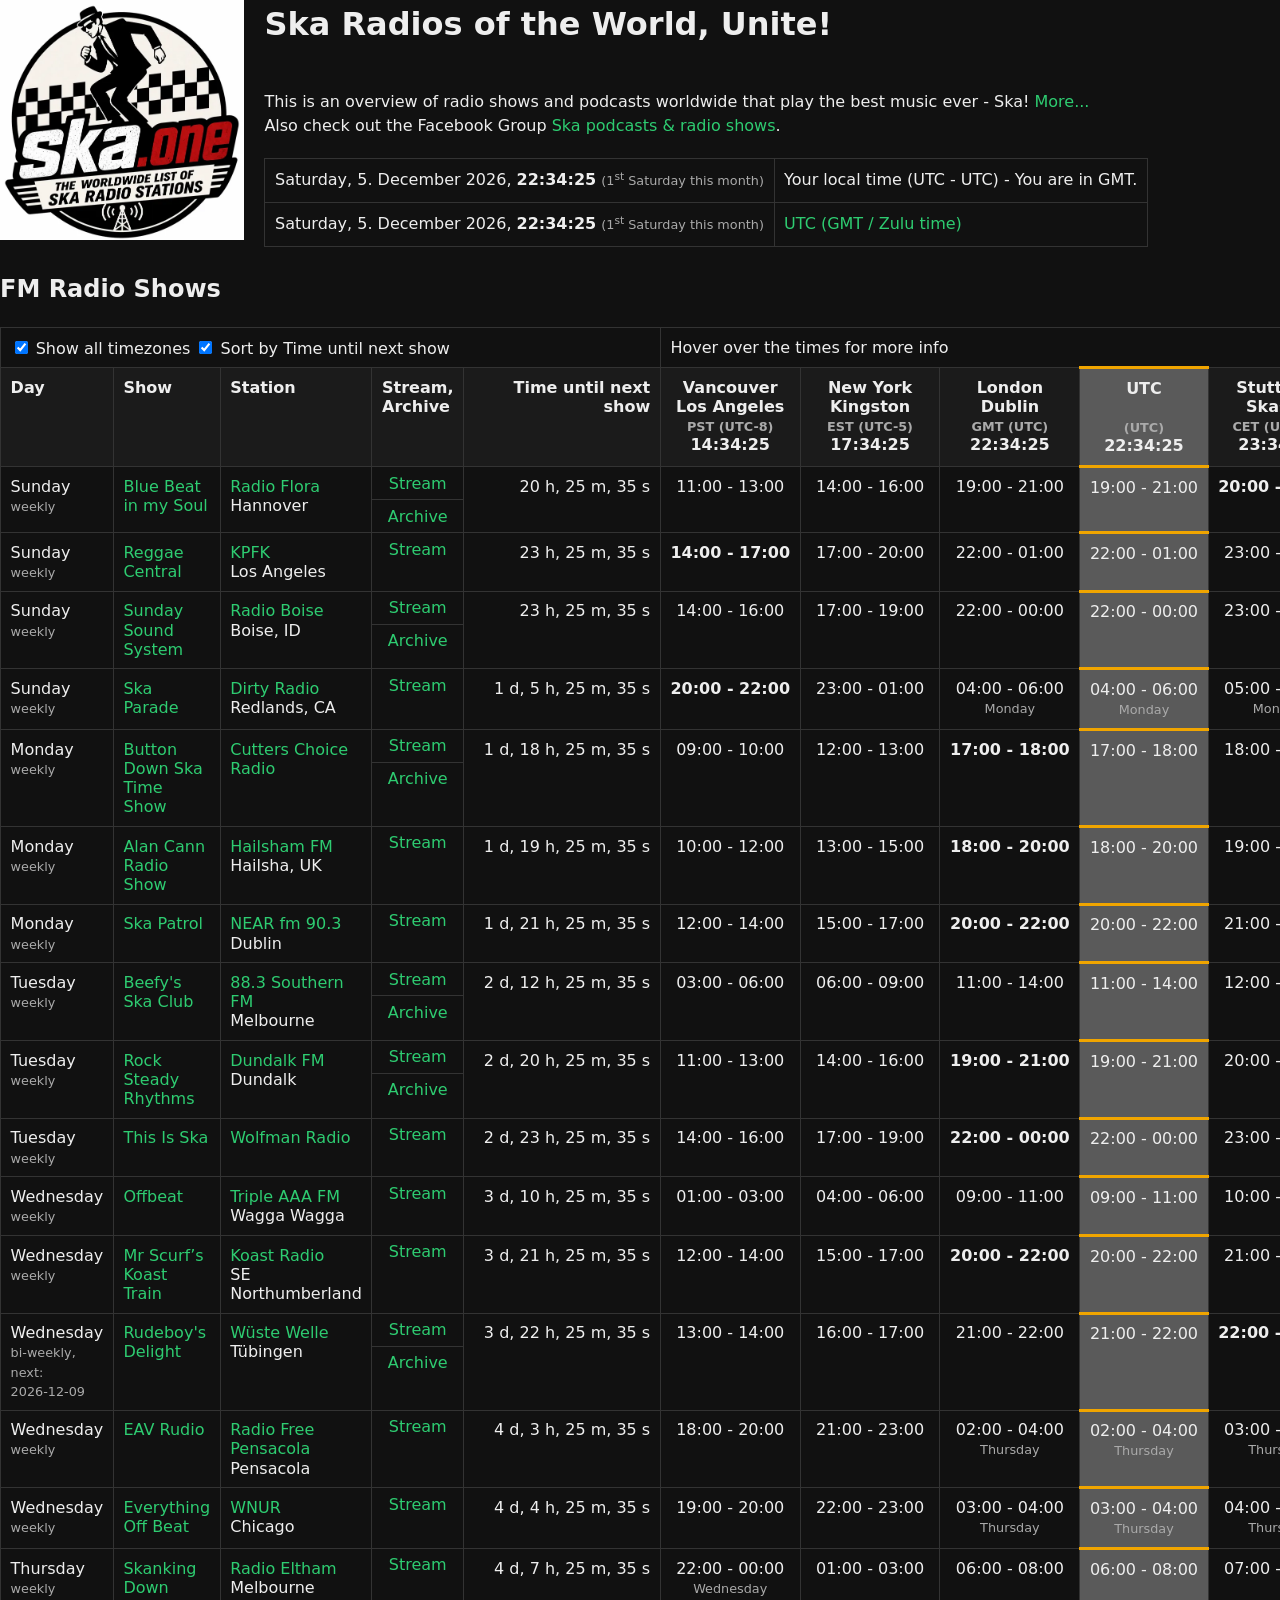
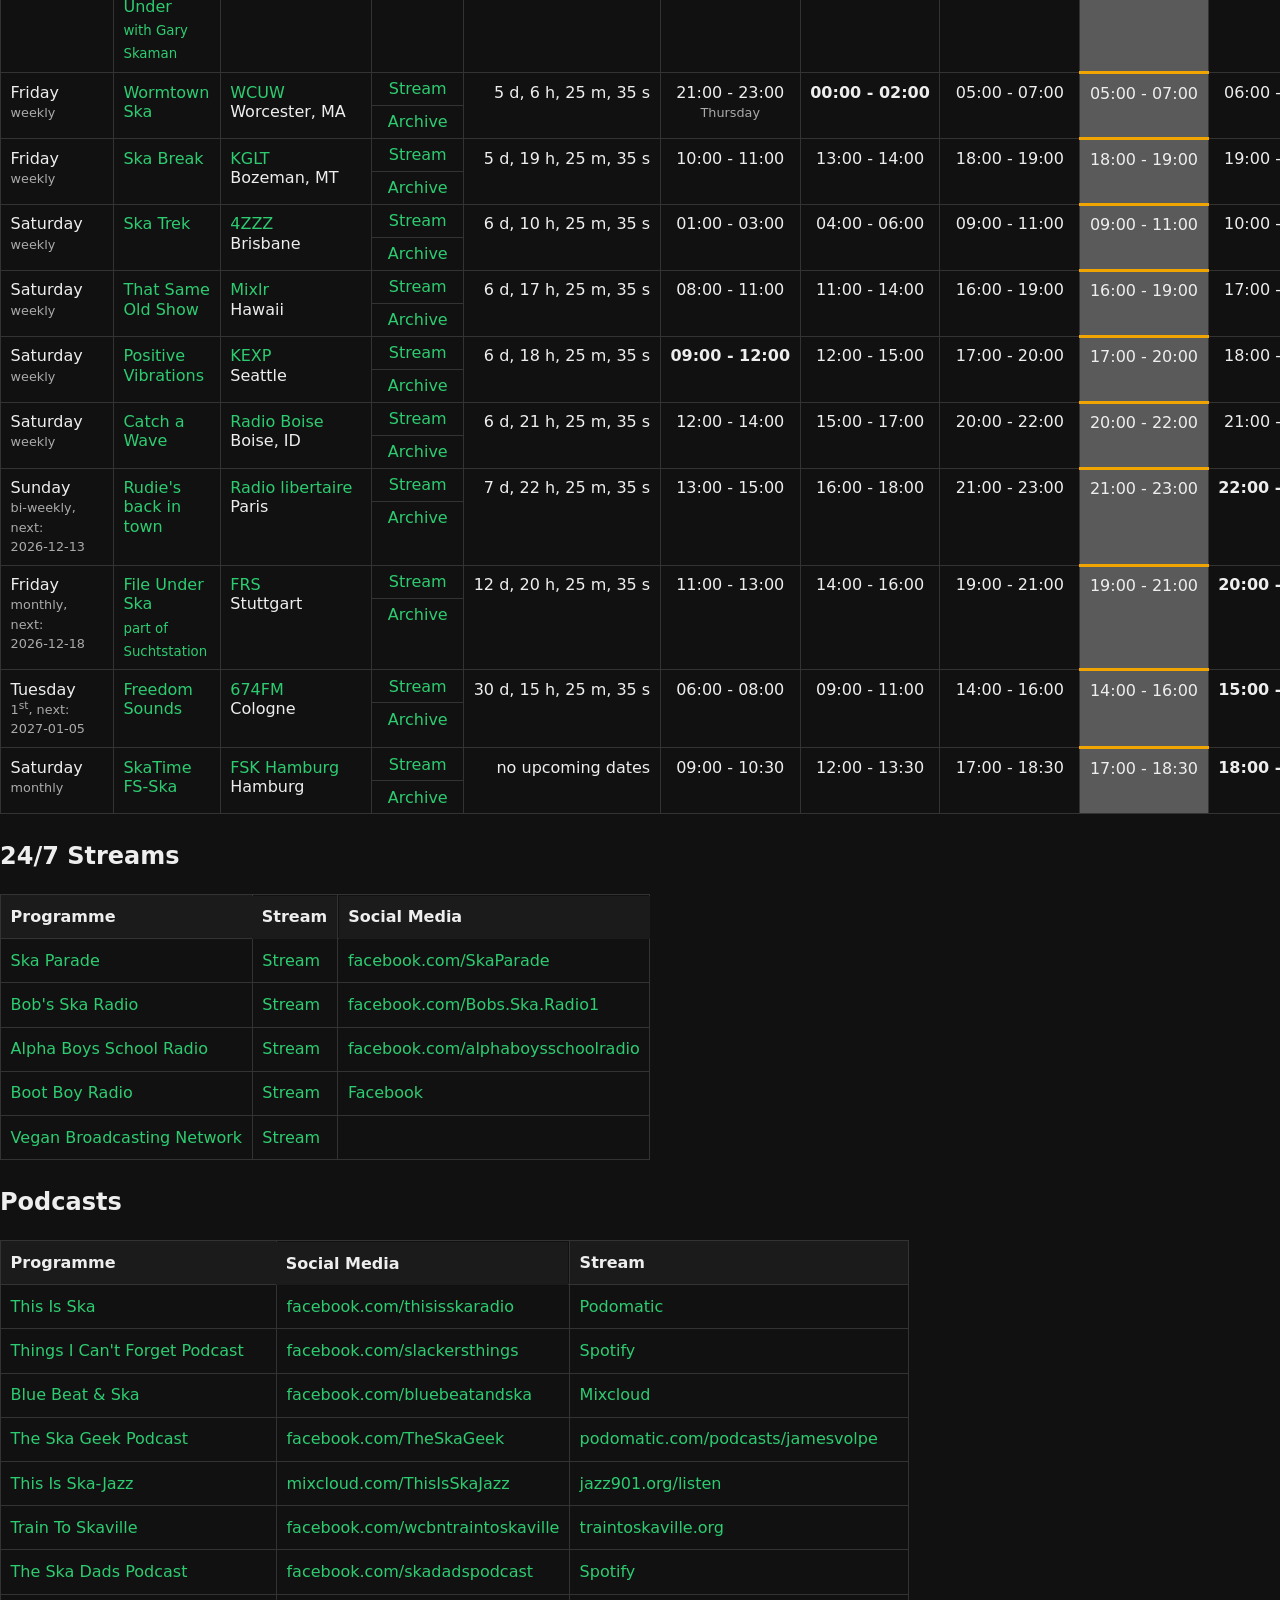
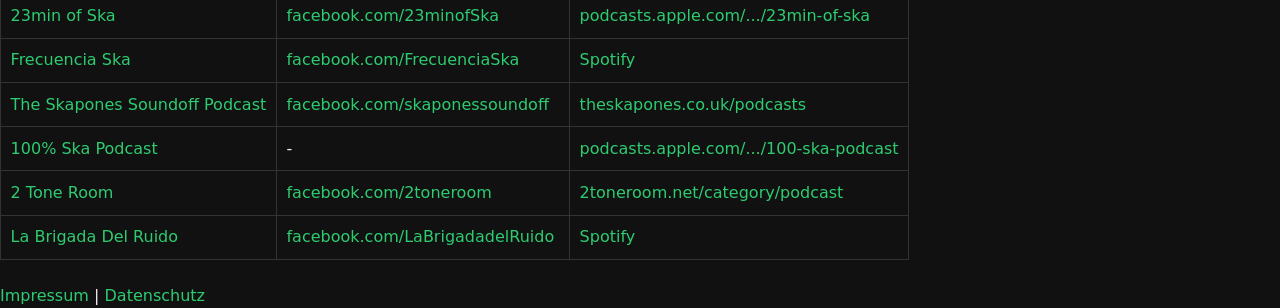
==== commit cd6fc06f: "Add The Ska Geek Podcast" ====
--- a/index.html
+++ b/index.html
@@ -1233,6 +1233,11 @@
     <td class="top"><a target="_blank" rel="noopener" href="https://www.mixcloud.com/bluebeatandska/">Mixcloud</a></td>
   </tr>
   <tr>
+    <td class="top"><a target="_blank" rel="noopener" href="https://jamesvolpe.wixsite.com/theskageek">The Ska Geek Podcast</a></td>
+    <td class="top"><a target="_blank" rel="noopener" href="https://www.facebook.com/TheSkaGeek">facebook.com/TheSkaGeek</a></td>
+    <td class="top"><a target="_blank" rel="noopener" href="https://www.podomatic.com/podcasts/jamesvolpe">podomatic.com/podcasts/jamesvolpe</a></td>
+  </tr>
+  <tr>
     <td class="top"><a target="_blank" rel="noopener" href="https://www.thisisskajazz.com">This Is Ska-Jazz</a></td>
     <td class="top"><a target="_blank" rel="noopener" href="https://www.mixcloud.com/ThisIsSkaJazz">mixcloud.com/ThisIsSkaJazz</a></td>
     <td class="top"><a target="_blank" rel="noopener" href="https://jazz901.org/listen">jazz901.org/listen</a></td>
--- a/styles.css
+++ b/styles.css
@@ -60,6 +60,11 @@
   white-space: nowrap;
 }
 
+td.nowrap-left {
+  white-space: nowrap;
+  text-align: left;
+}
+
 span.nowrap {
   white-space: nowrap;
 }
@@ -117,7 +122,7 @@
   vertical-align: top;
 }
 
-td.header {
+th.header {
   vertical-align: bottom;
   text-align: left;
 }
@@ -157,6 +162,7 @@
   height: auto;
   max-height: 240px;
   object-fit: contain;
+  cursor: zoom-in;
 }
 
 .show-tooltip-wrap {
@@ -202,14 +208,19 @@
 
 @media (max-width: 700px) {
   .header-row {
-    display: flex;
     flex-direction: column;
     align-items: center;
   }
 
-  .header-row .header-logo {
-    max-height: 240px;
+  .header-logo {
+    max-width: 100vw;
+    max-height: 200px;
     margin-bottom: 10px;
+    cursor: default;
+  }
+
+  .logo-overlay {
+    display: none;
   }
 
   #clockTable {
@@ -237,10 +248,6 @@
 
 .logo-hover-container {
   position: relative;
-}
-
-.header-logo {
-  cursor: zoom-in;
 }
 
 .logo-overlay {
@@ -260,8 +267,10 @@
   z-index: 99999;
 }
 
-.logo-hover-container:hover .logo-overlay {
-  opacity: 1;
+@media (hover: hover) and (pointer: fine) {
+  .logo-hover-container:hover .logo-overlay {
+    opacity: 1;
+  }
 }
 
 .logo-large {
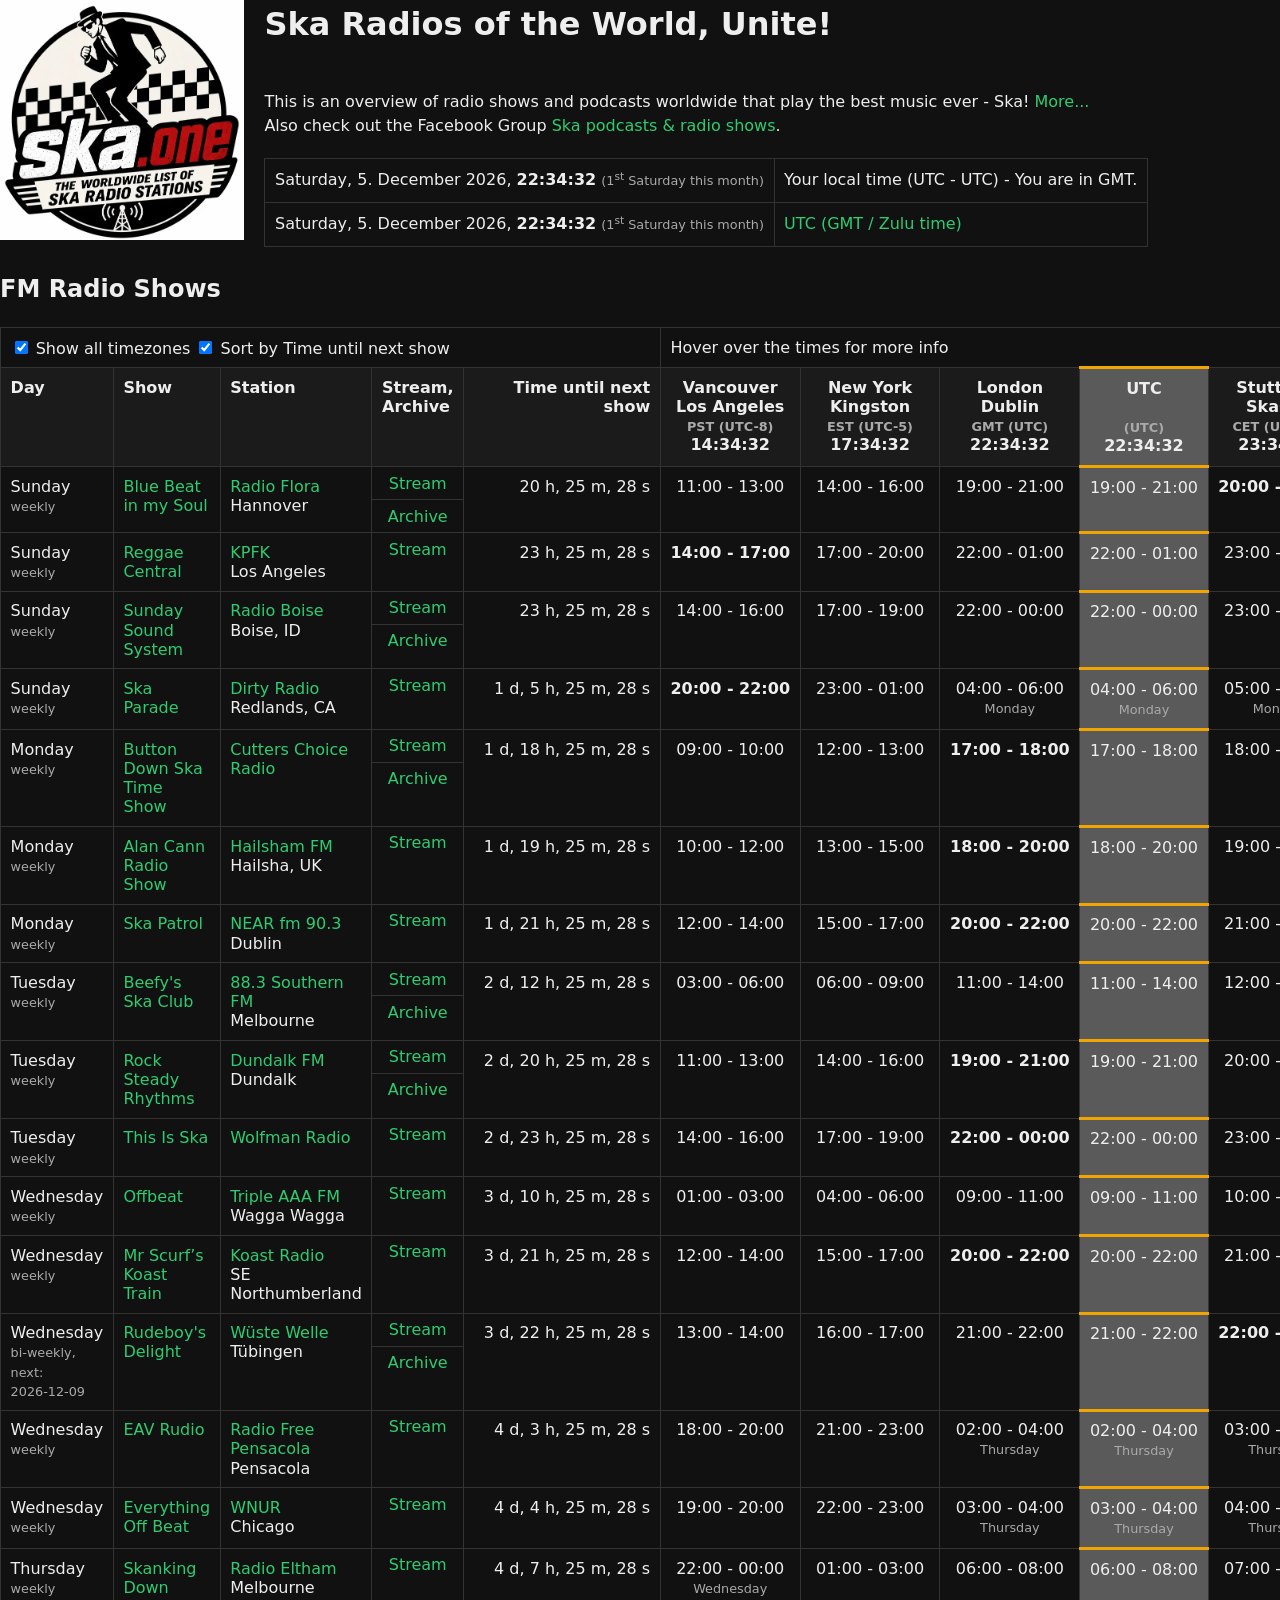
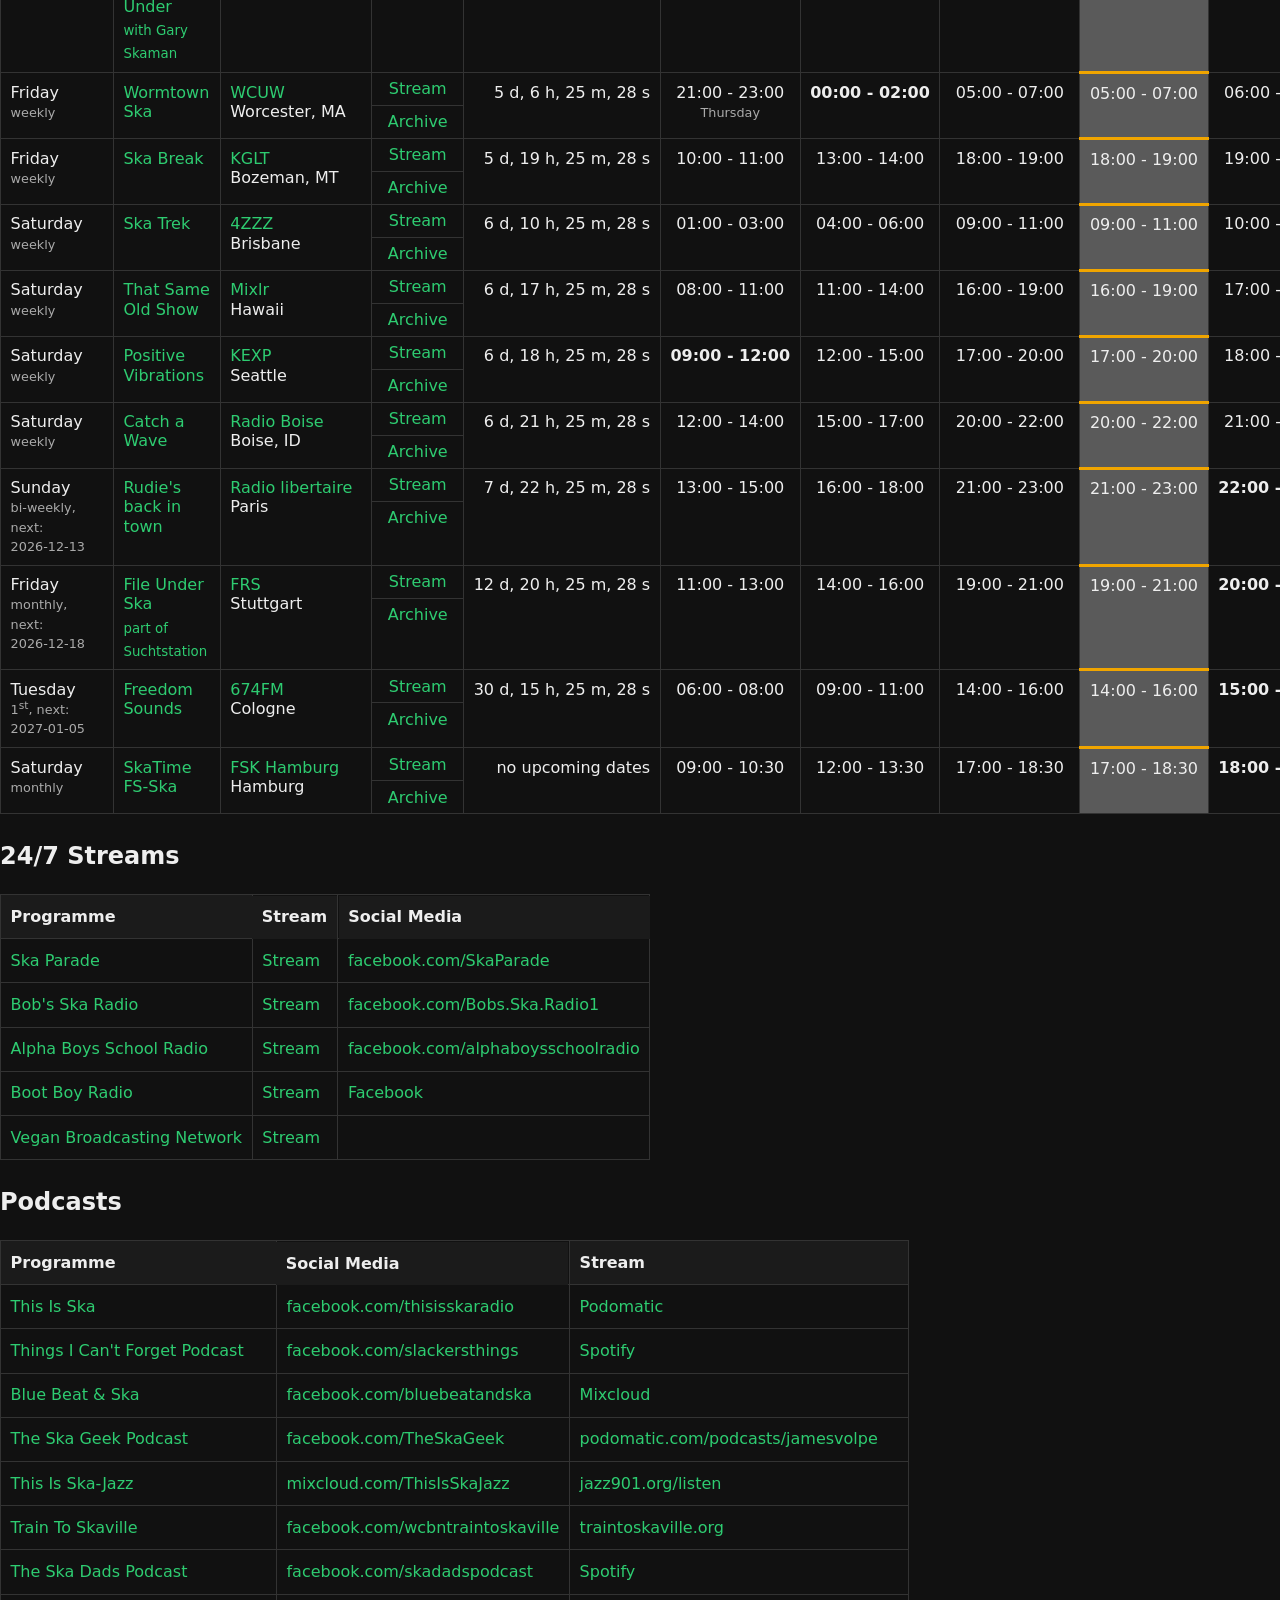
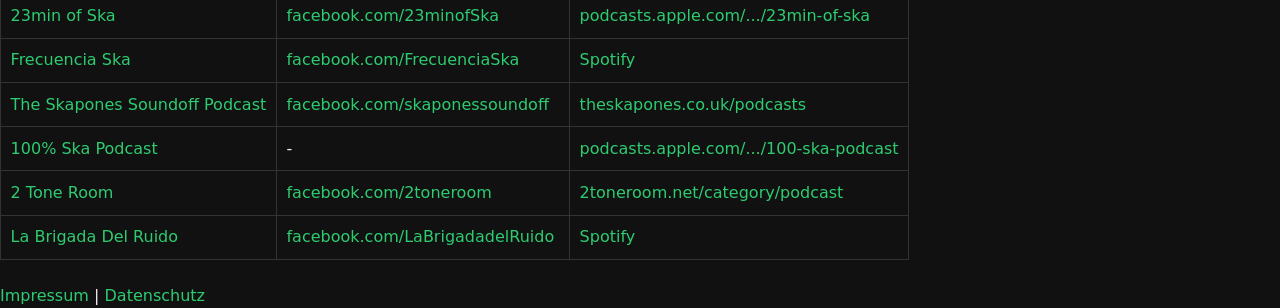
==== commit 55a7346e: "Clean-up" ====
--- a/index.html
+++ b/index.html
@@ -1138,7 +1138,7 @@
           }
           if (timezone === show.timezone) td.classList.add("bold");
           if (timezone === visitorTimezone) td.classList.add("visitor-tz");
-          td.classList.add("center-top", "nowrap");
+          td.classList.add("center", "top", "nowrap");
           tr.appendChild(td);
         });
 
--- a/styles.css
+++ b/styles.css
@@ -35,17 +35,6 @@
   text-decoration: underline;
 }
 
-table {
-  border-collapse: collapse;
-}
-
-table th {
-  position: sticky;
-  top: 0;
-  background: #00;
-  z-index: 2;
-}
-
 th, td {
   padding: 0.6rem;
   border: 1px solid var(--border);
@@ -117,9 +106,8 @@
   vertical-align: top;
 }
 
-td.center-top {
-  text-align: center;
-  vertical-align: top;
+td.center {
+  text-align: center;
 }
 
 th.header {
@@ -127,7 +115,14 @@
   text-align: left;
 }
 
+table {
+  border-collapse: collapse;
+}
+
 th {
+  position: sticky;
+  top: 0;
+  z-index: 2;
   text-align: left;
   background: #1b1b1b;
 }
@@ -140,10 +135,6 @@
 #radioTable td,
 #radioTable th {
   line-height: 1.2;
-}
-
-#clockTable {
-  height: auto;
 }
 
 .header-row {
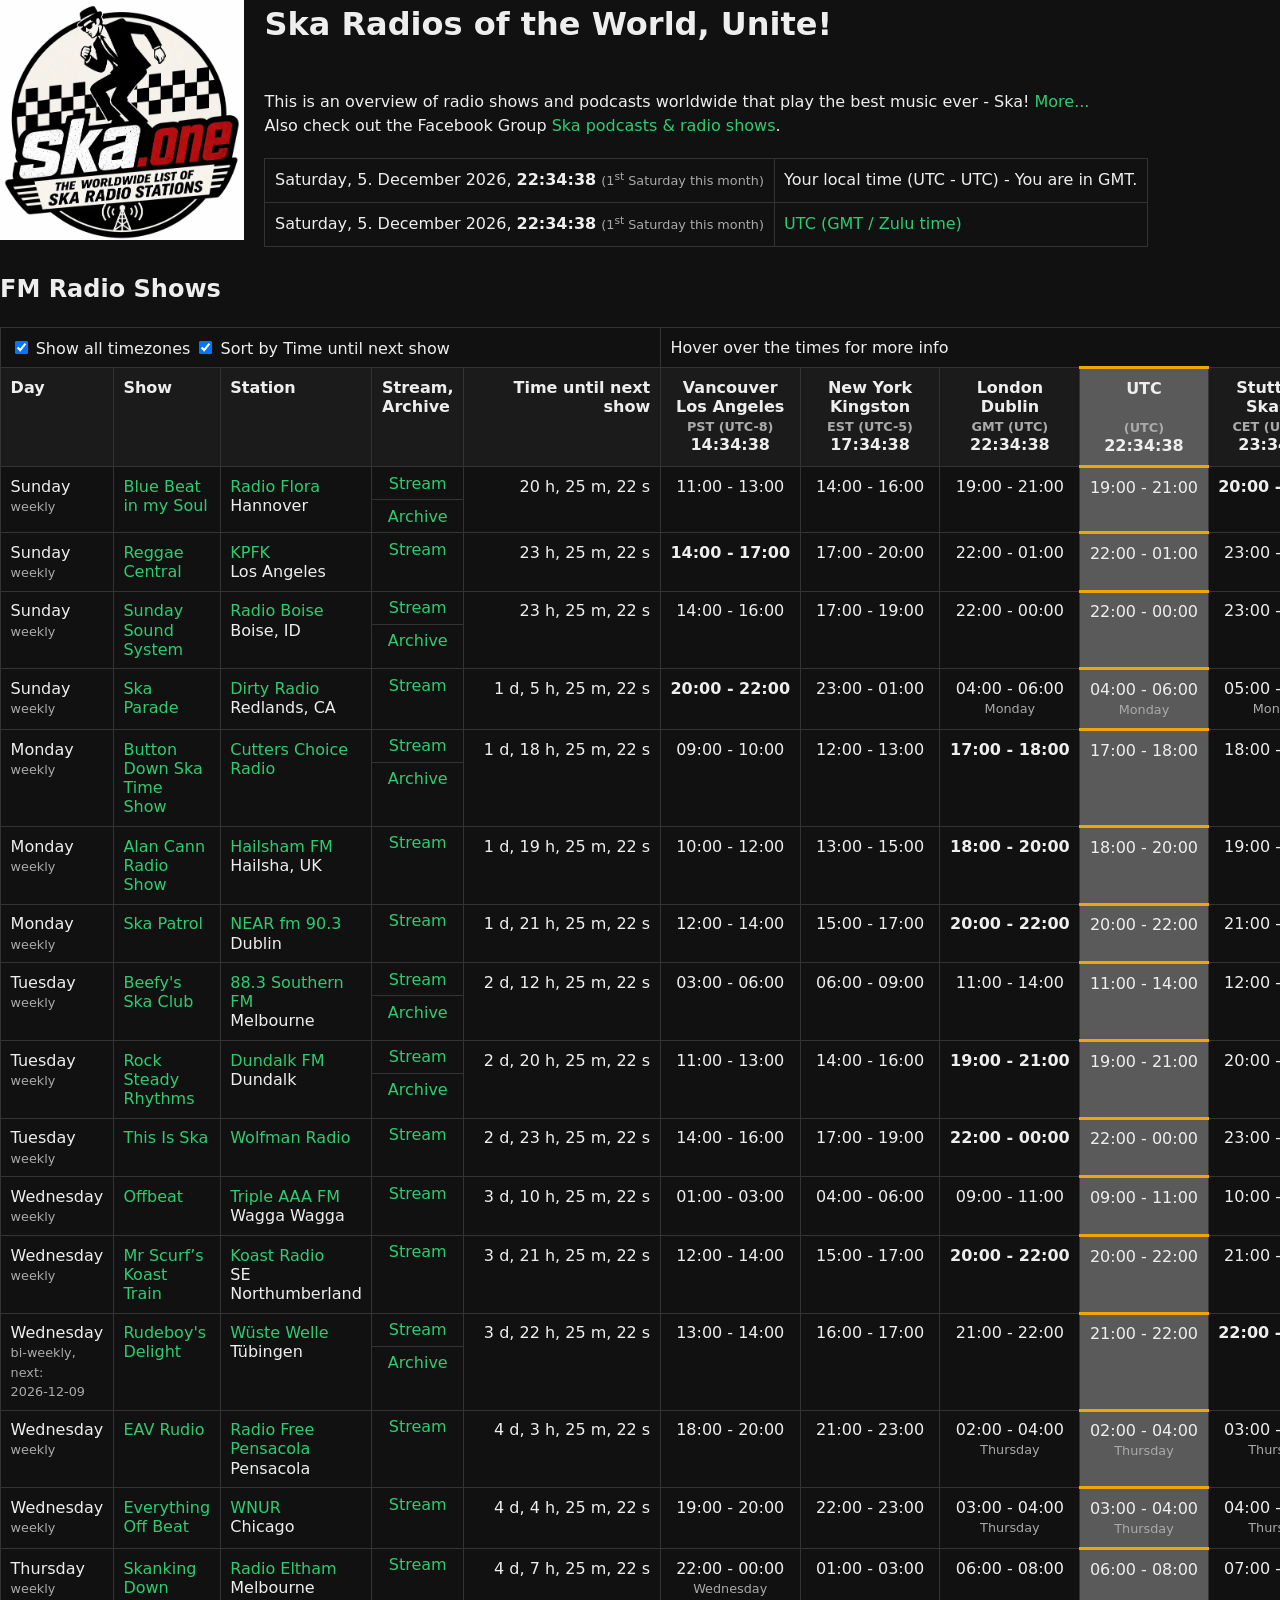
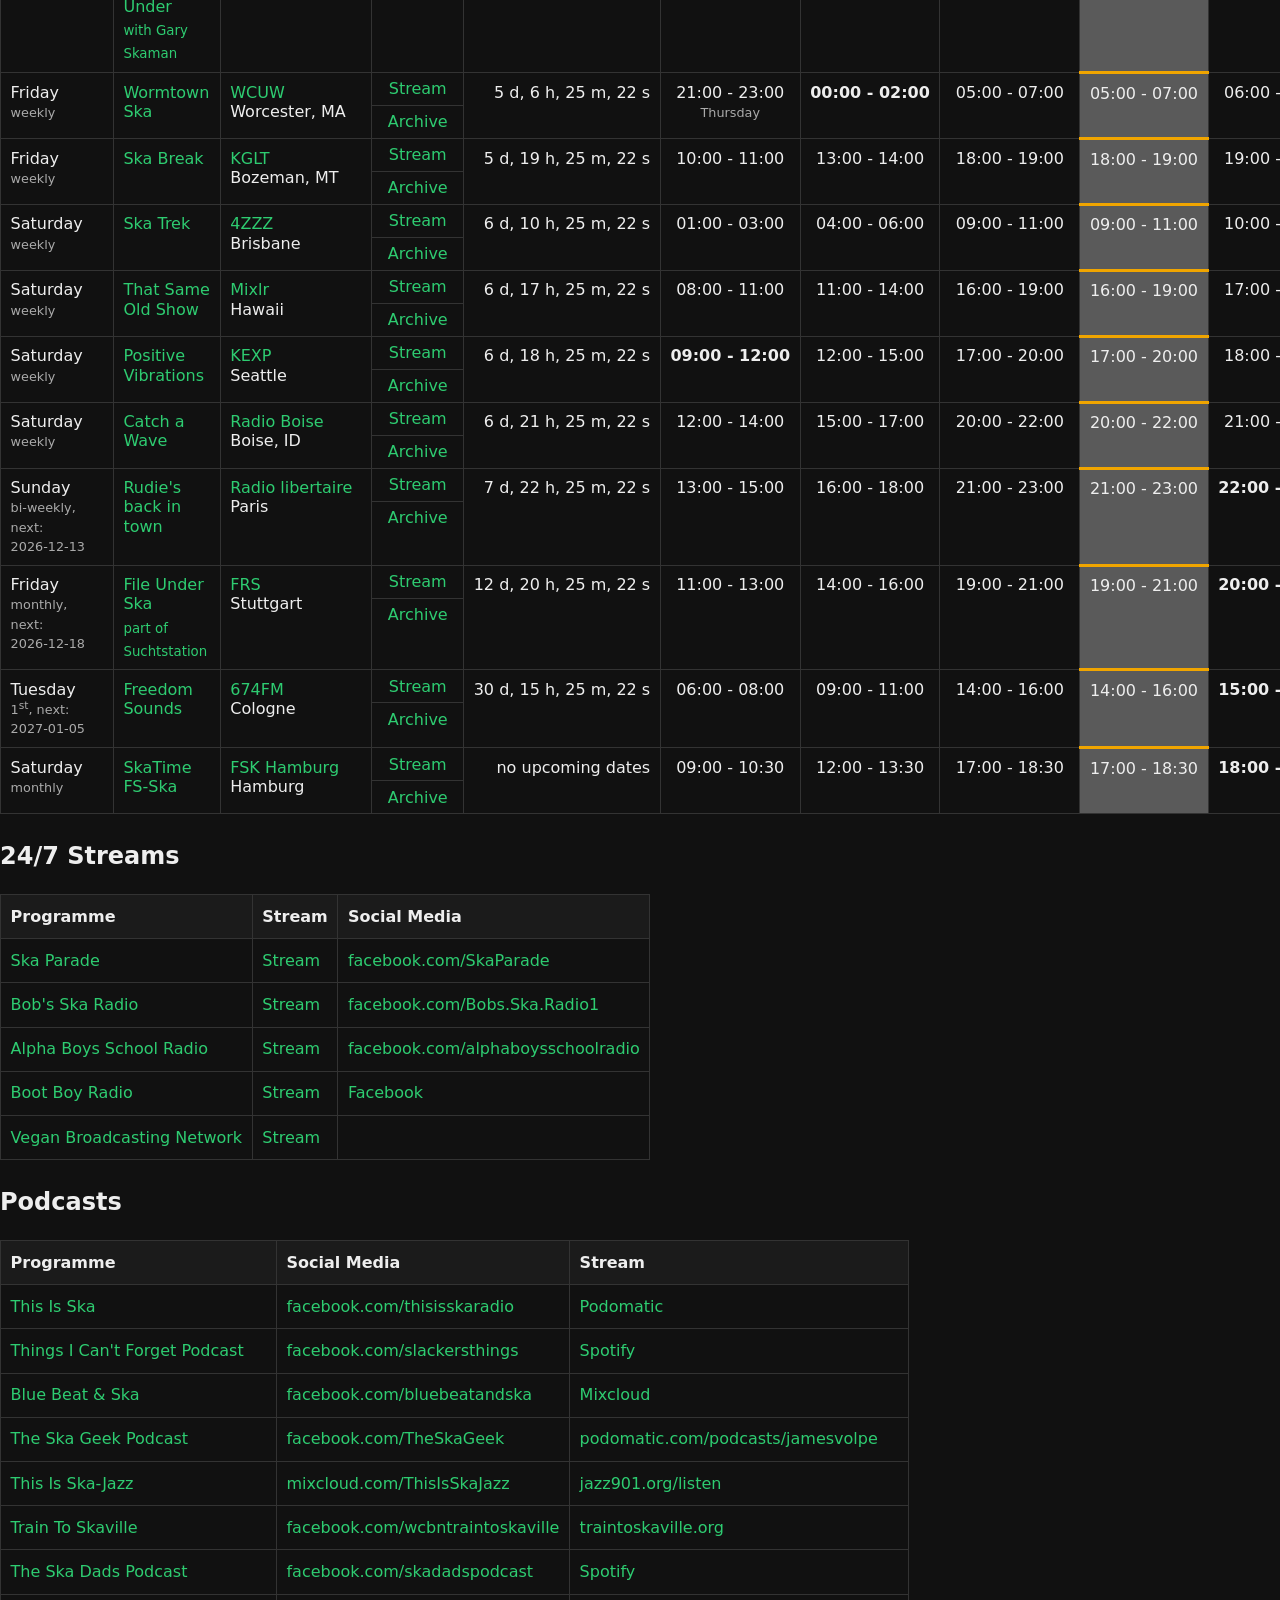
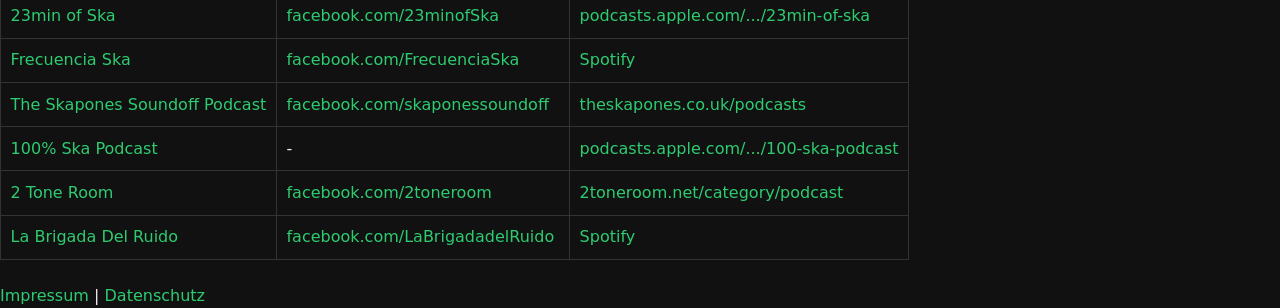
==== commit 670342f8: "Update fus dates" ====
--- a/index.html
+++ b/index.html
@@ -309,7 +309,7 @@
           subtitle: "part of Suchtstation",
           id: "fus",
           recurrence: "monthly",
-          showdates: [ "2026-05-22", "2026-06-19", "2026-07-24", "2026-08-21", "2026-09-18", "2026-10-16", "2026-11-20", "2026-12-18" ],
+          showdates: [ "2026-07-24", "2026-08-21", "2026-09-18", "2026-10-16", "2026-11-20", "2026-12-18" ],
           showUrl: "https://www.file-under-ska.de",
           station: "FRS",
           stationUrl: "https://www.freies-radio.de",
--- a/styles.css
+++ b/styles.css
@@ -153,7 +153,6 @@
   height: auto;
   max-height: 240px;
   object-fit: contain;
-  cursor: zoom-in;
 }
 
 .show-tooltip-wrap {
@@ -272,4 +271,52 @@
 
   box-shadow: 0 0 40px rgba(0,0,0,0.6);
   border-radius: 8px;
-}+}
+
+h1 a {
+  color: var(--fg);
+}
+
+.compact-table td {
+  padding: 2px 6px;
+}
+
+.thumbnail-container {
+  position: relative;
+  display: inline-block;
+}
+
+.thumbnail-container img.thumbnail {
+  width: 100px;
+  height: auto;
+  cursor: pointer;
+  border: 1px solid #ccc;
+}
+
+.thumbnail-container img.fullsize {
+  display: none;
+  position: absolute;
+  top: 0;
+  left: 110%;
+  max-width: 626px;
+  max-height: 800px;
+  border: 1px solid #333;
+  box-shadow: 0 0 10px rgba(0,0,0,0.5);
+  z-index: 10;
+  background: white;
+}
+
+.thumbnail-container:hover img.fullsize {
+  display: block;
+}
+
+.timezone-row {
+  display: flex;
+  align-items: flex-start;
+  gap: 20px;
+  flex-wrap: wrap;
+}
+
+.about-text {
+  max-width: 700px;
+}
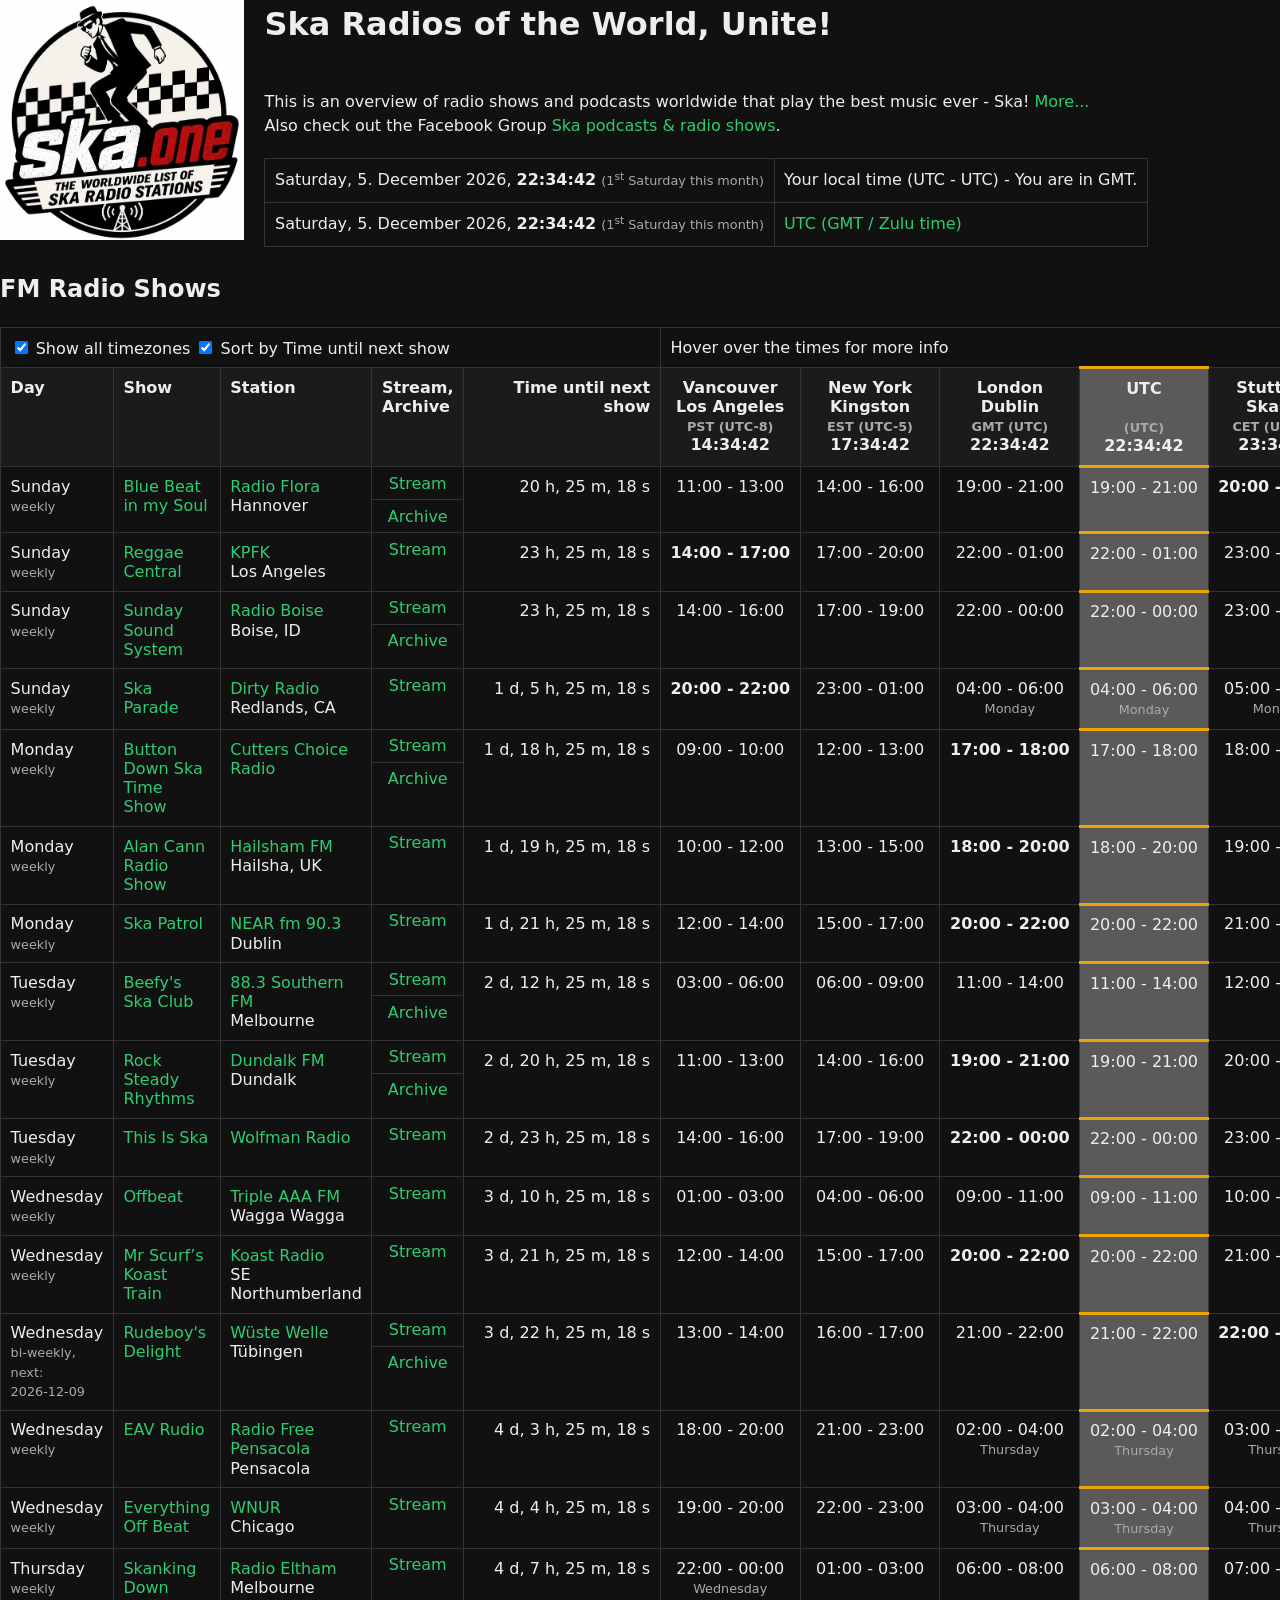
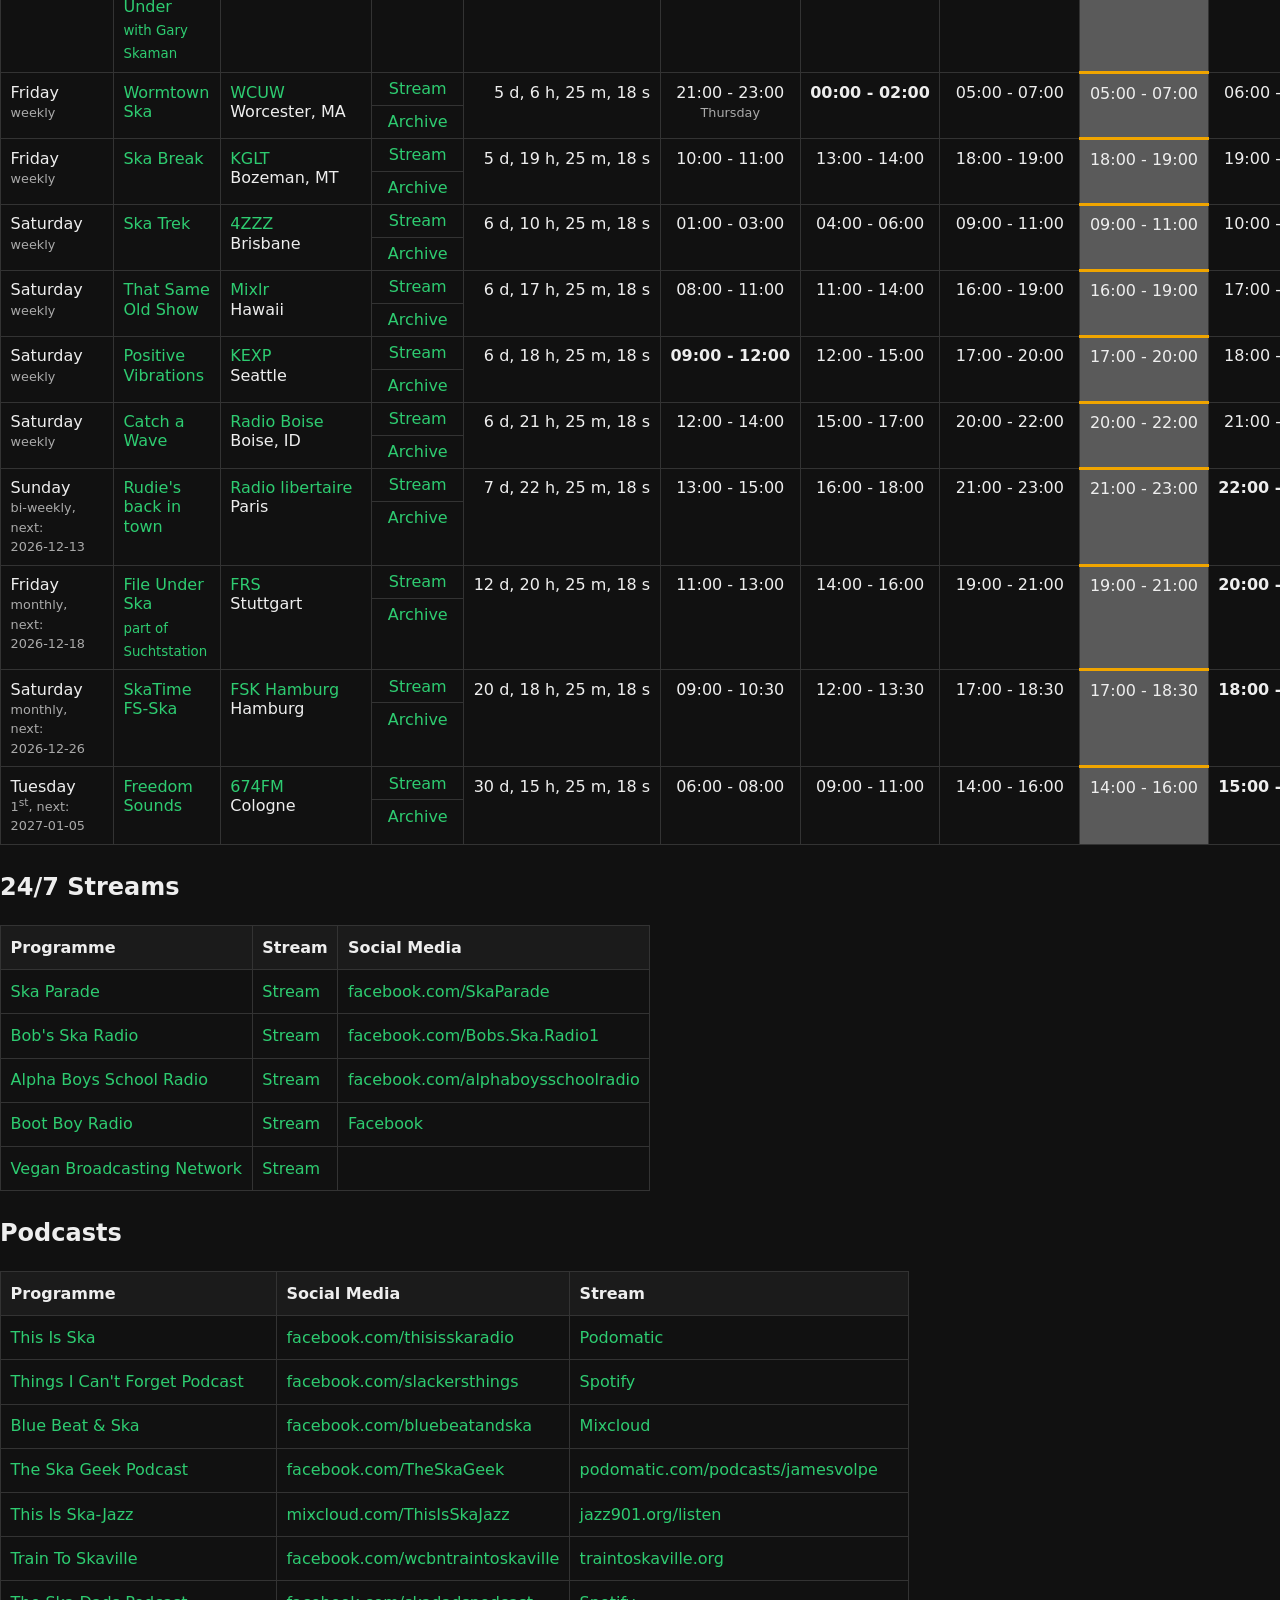
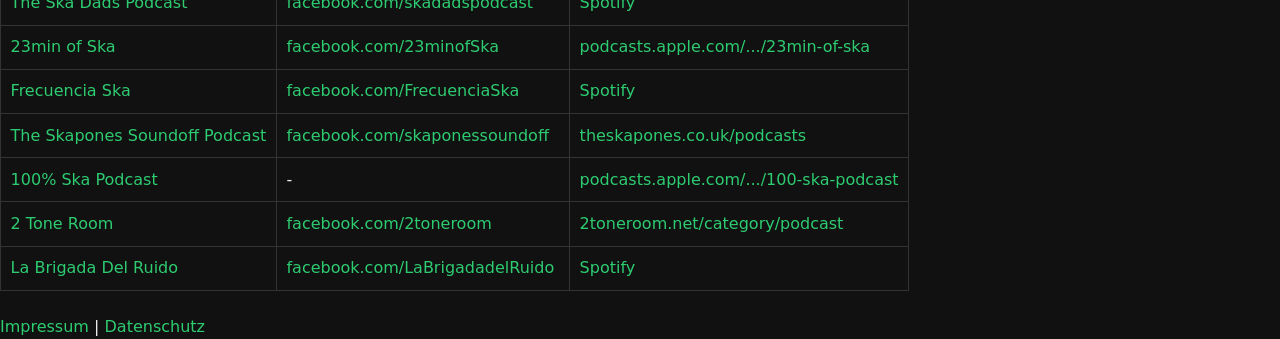
==== commit 3a27ec51: "Update SkaTime FS-Ska" ====
--- a/index.html
+++ b/index.html
@@ -326,7 +326,8 @@
           name: "SkaTime FS-Ska",
           id: "stime",
           recurrence: "monthly",
-          showdates: [ "2026-05-23", "2026-06-27", "2026-07-25", "2026-08-22", "2026-09-26" ],
+          showdates: [ "2026-10-31", "2026-11-28", "2026-12-26", "2027-01-23", "2027-02-27" ],
+          showUrl: "<https://www.fsk-hh.org/programm>",
           station: "FSK Hamburg",
           stationUrl: "https://www.fsk-hh.org",
           stationTown: "Hamburg",
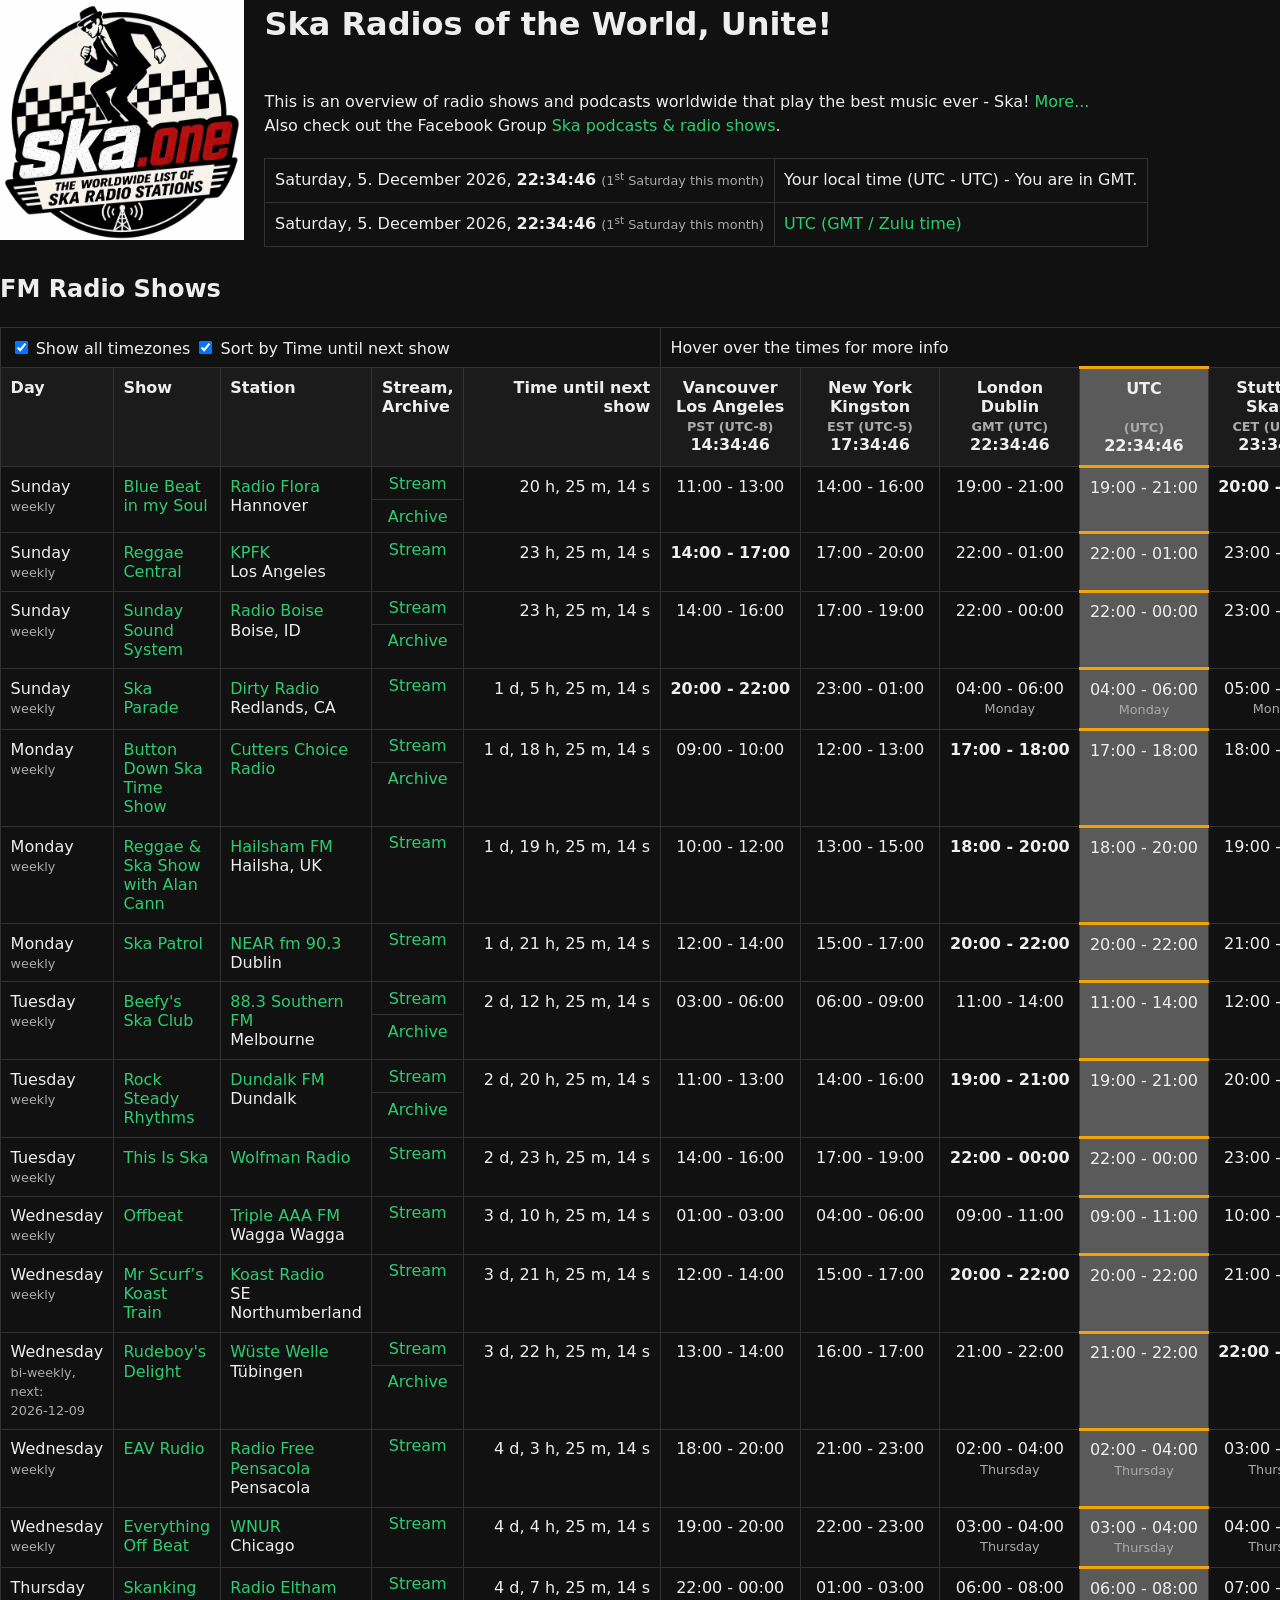
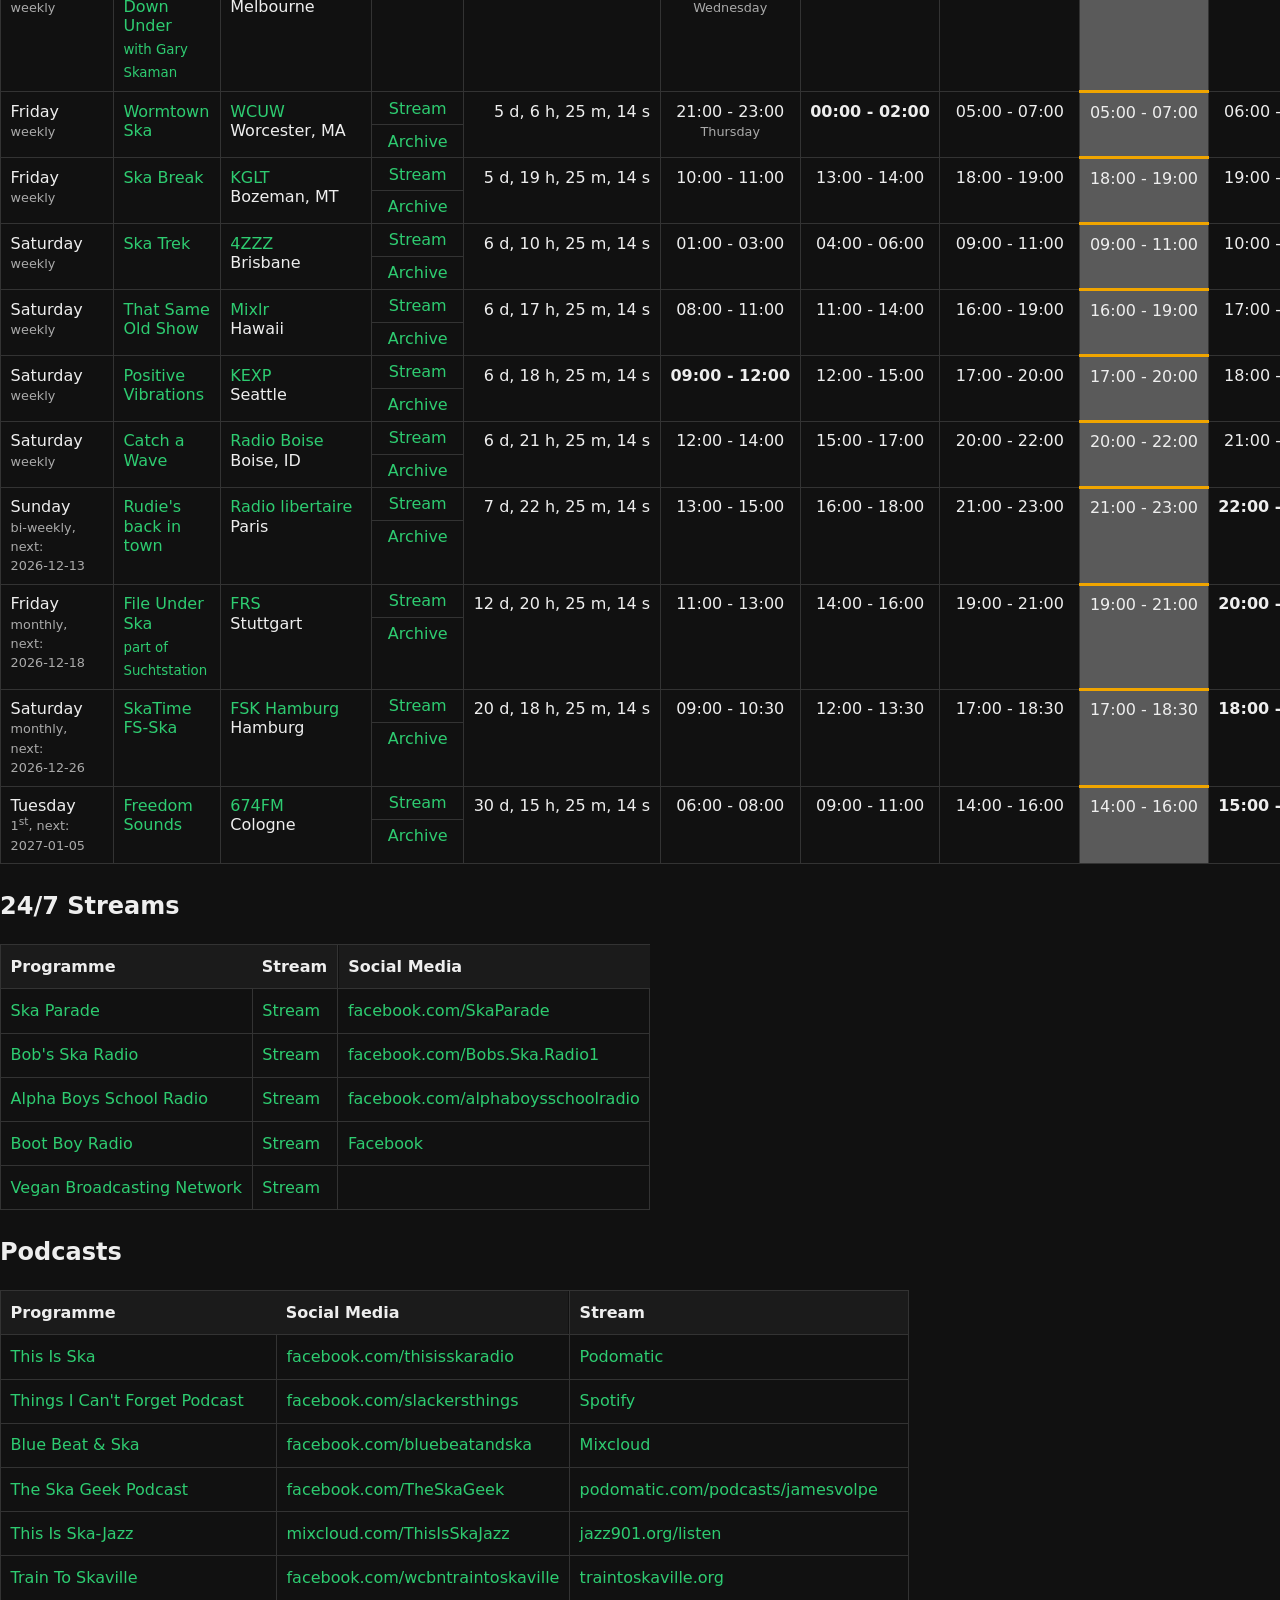
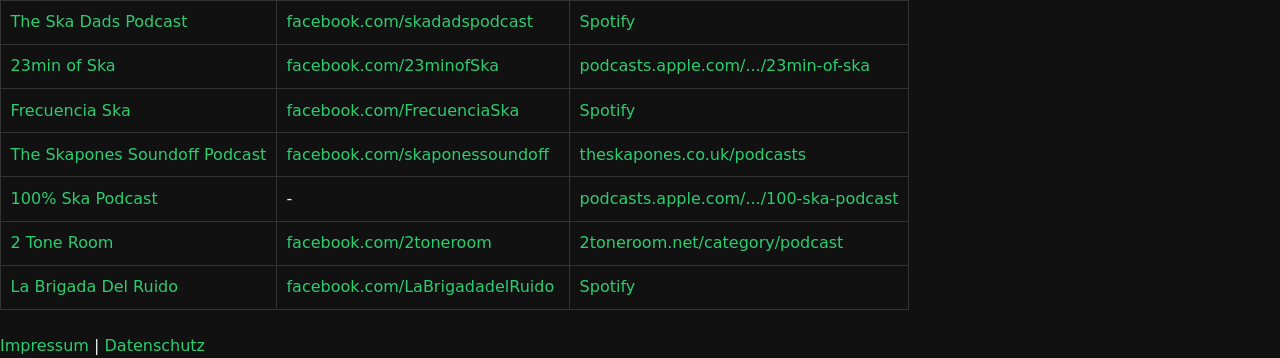
==== commit 37a48b77: "Alan Cann Radio Show -> Reggae & Ska Show with Alan Cann" ====
--- a/index.html
+++ b/index.html
@@ -102,7 +102,7 @@
           timezone: "Europe/London"
         },
         {
-          name: "Alan Cann Radio Show",
+          name: "Reggae &amp; Ska Show with Alan Cann",
           id: "ac",
           recurrence: "weekly",
           showUrl: "https://www.hailshamfm.com/schedule/",
@@ -111,7 +111,7 @@
           stationTown: "Hailsha, UK",
           start: { h: 18, m: 0 },
           end: { h: 20, m: 0 },
-          streamUrl: "https://www.hailshamfm.com/listen-live/",
+          streamUrl: "https://www.hailshamfm.com/player/",
           archiveUrl: "",
           timezone: "Europe/London"
         },
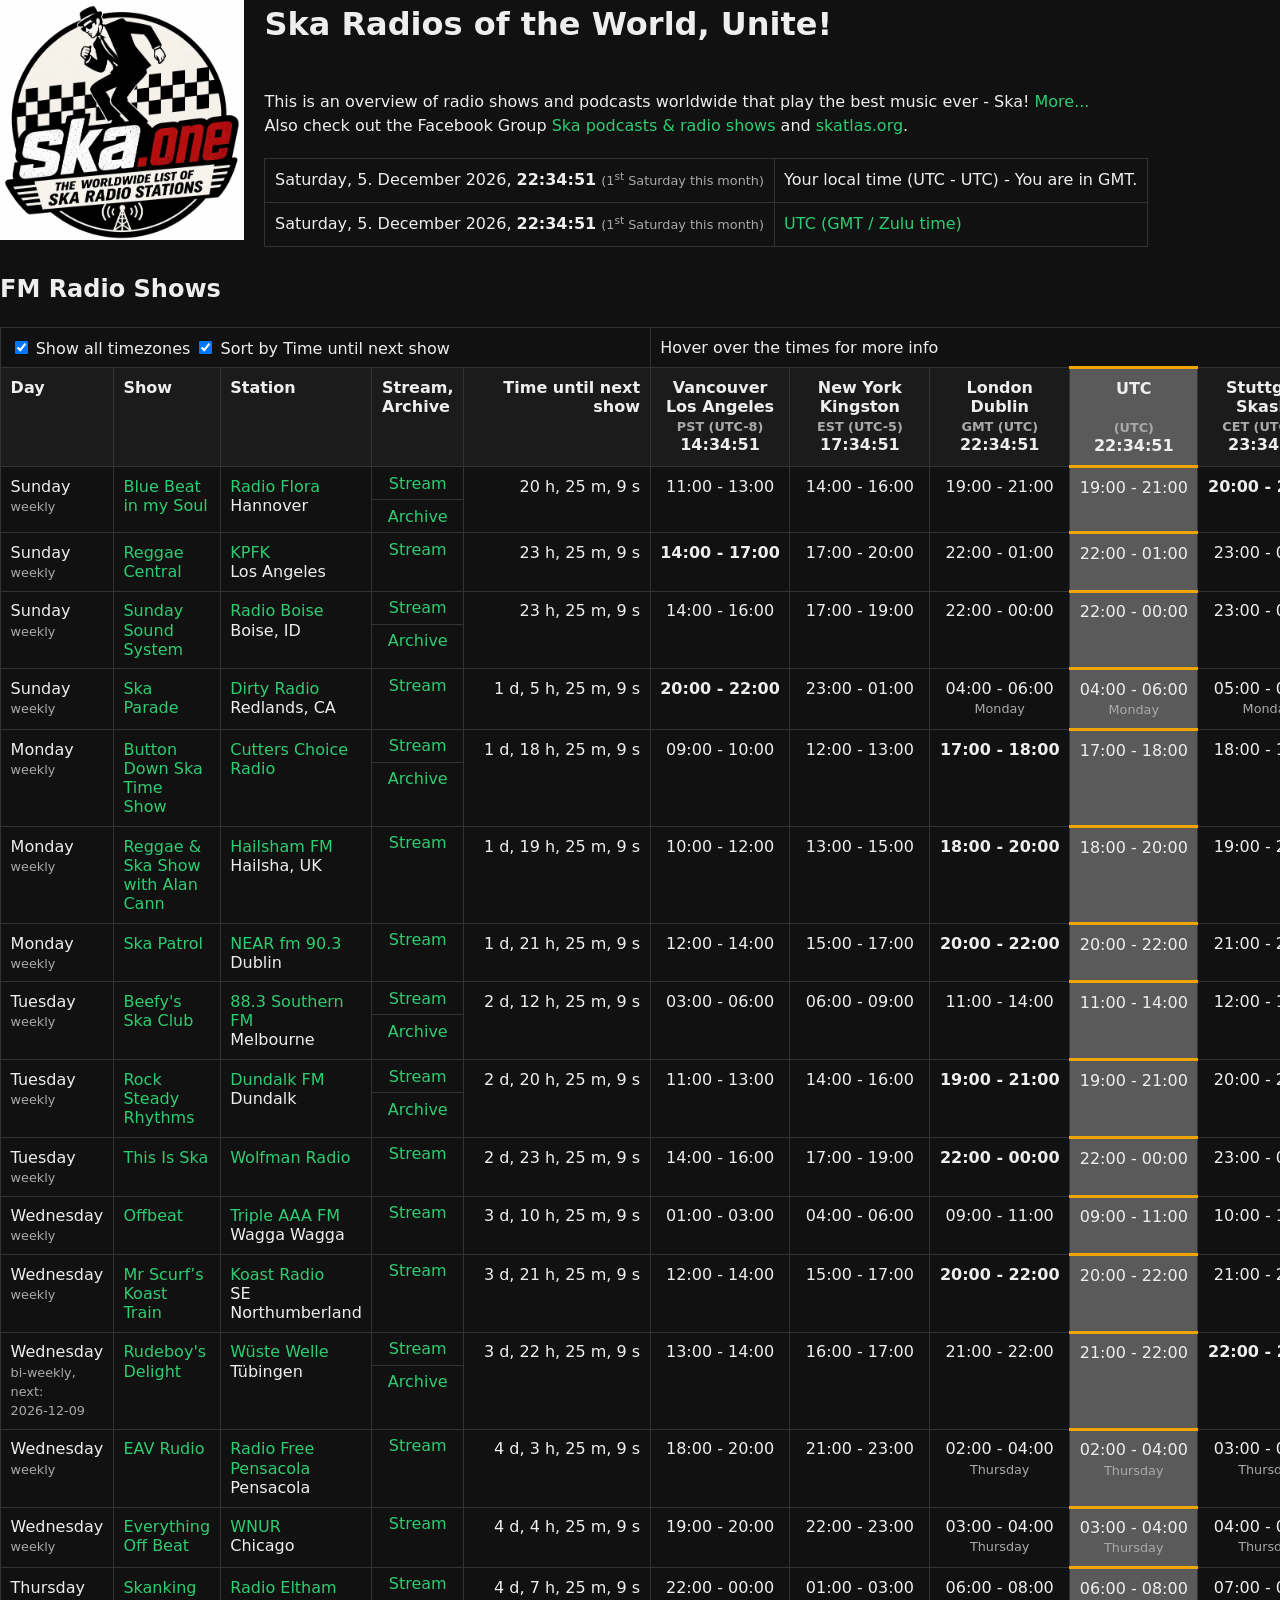
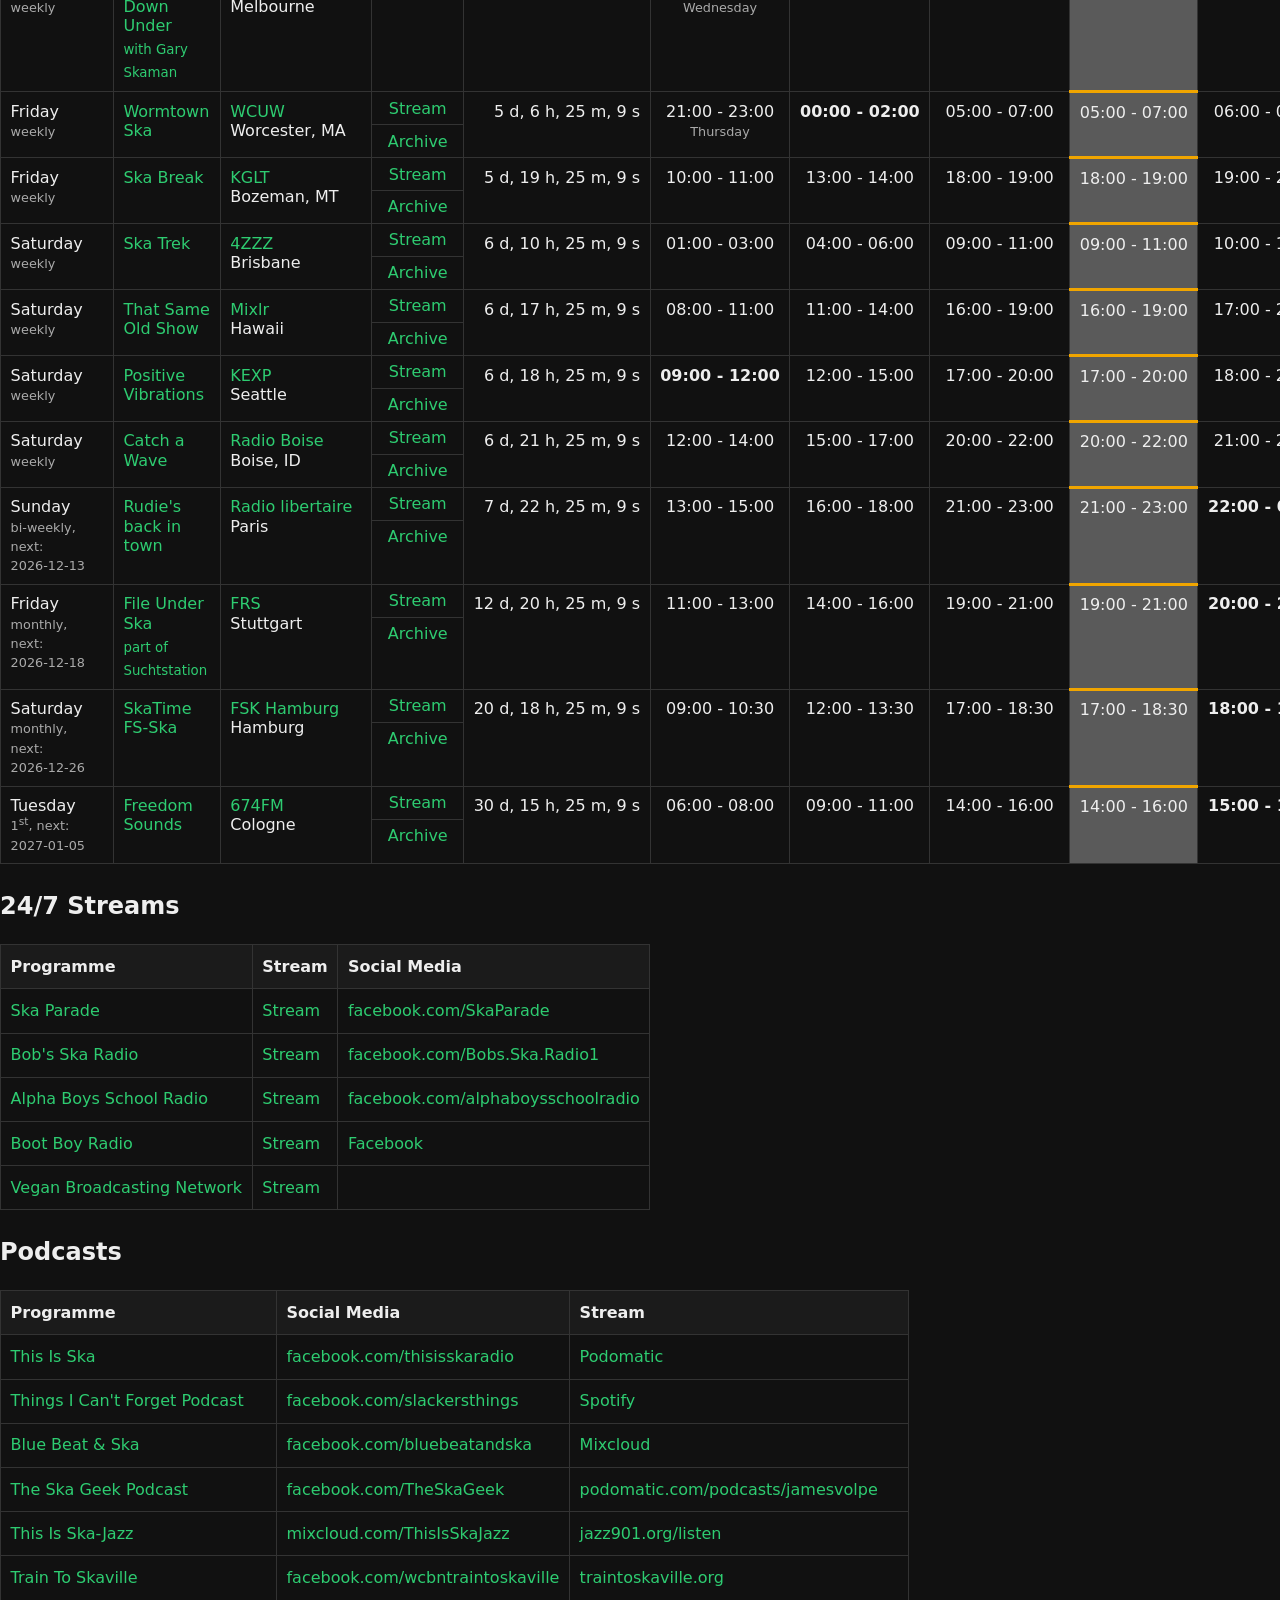
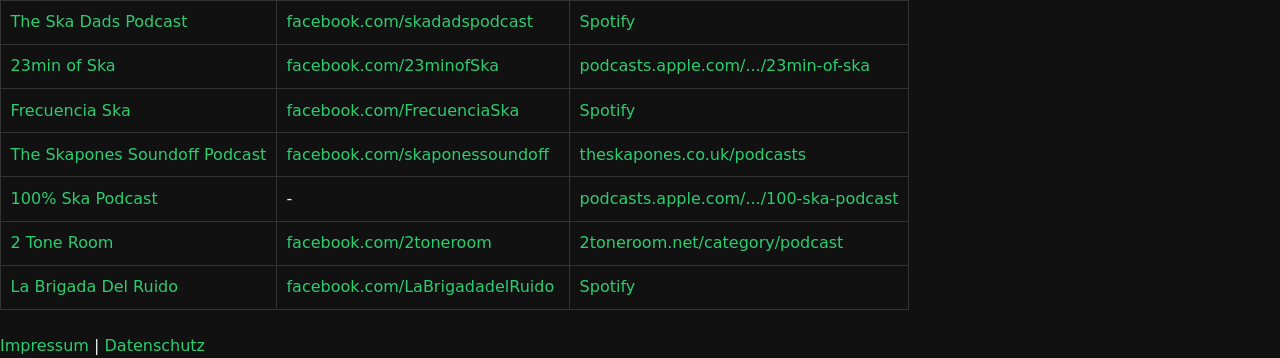
==== commit 3f181105: "Add skatlas.org" ====
--- a/index.html
+++ b/index.html
@@ -733,7 +733,7 @@
   <div class="header-content">
     <h1>Ska Radios of the World, Unite!</h1>
     <p>This is an overview of radio shows and podcasts worldwide that play the best music ever - Ska! <a href="about.html">More...</a><br/>
-Also check out the Facebook Group <a target="_blank" rel="noopener" href="https://www.facebook.com/groups/444399576124393/">Ska podcasts &amp; radio shows</a>.
+Also check out the Facebook Group <a target="_blank" rel="noopener" href="https://www.facebook.com/groups/444399576124393/">Ska podcasts &amp; radio shows</a> and <a target="_blank" rel="noopener" href="https://skatlas.org">skatlas.org</a>.
     </p>
     <table id="clockTable" role="presentation">
       <tbody>
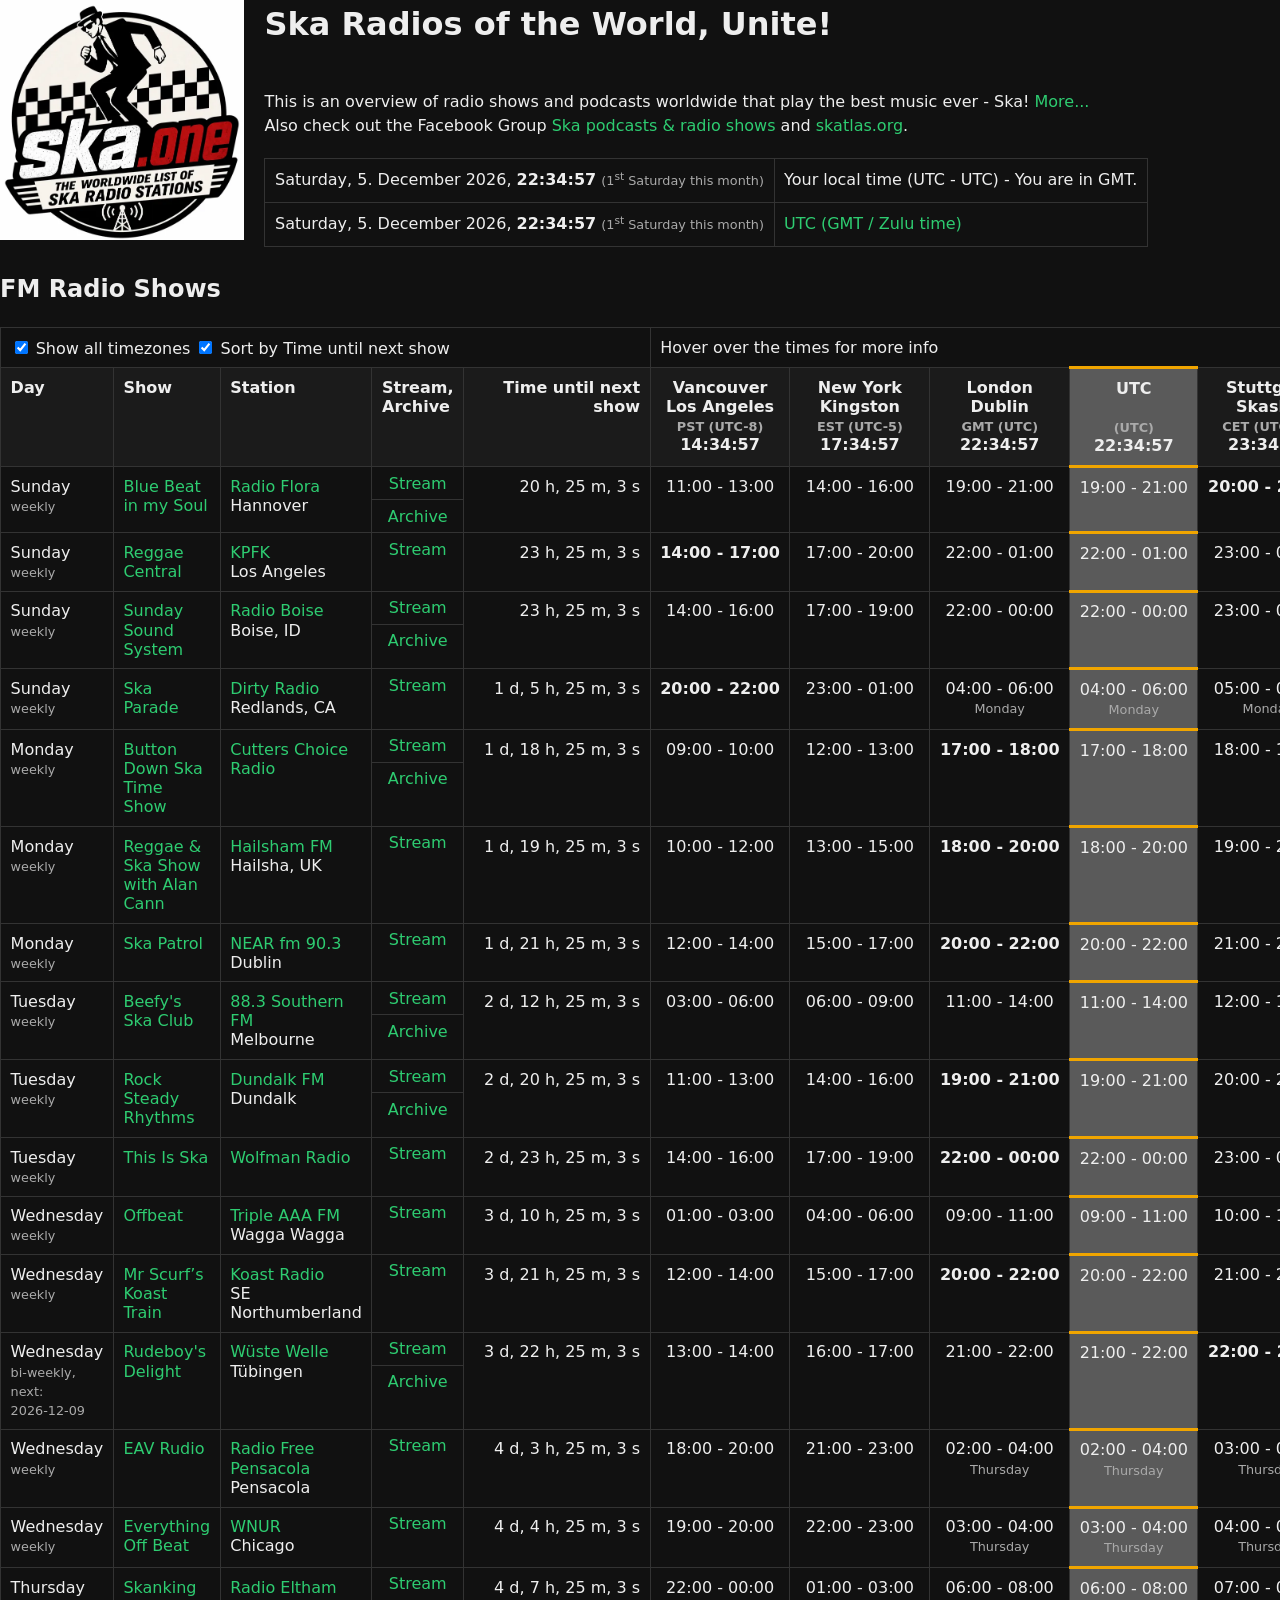
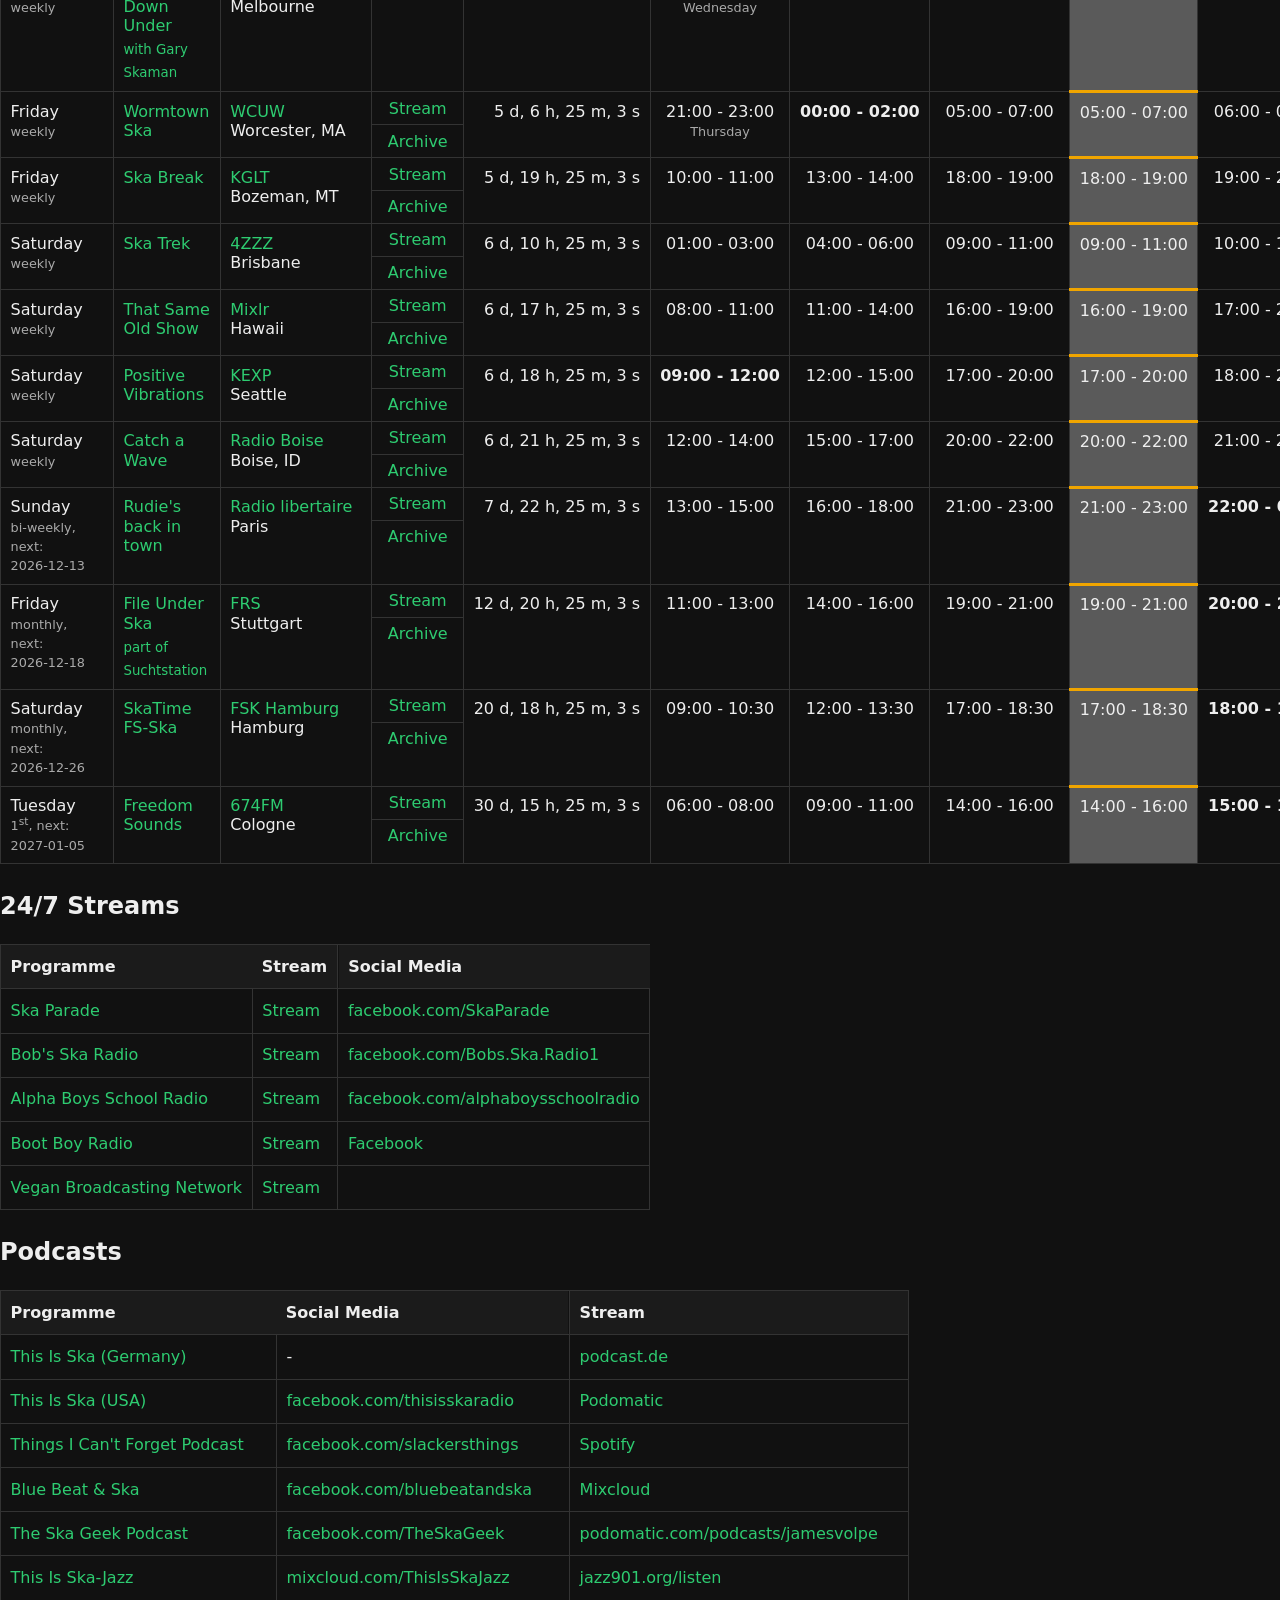
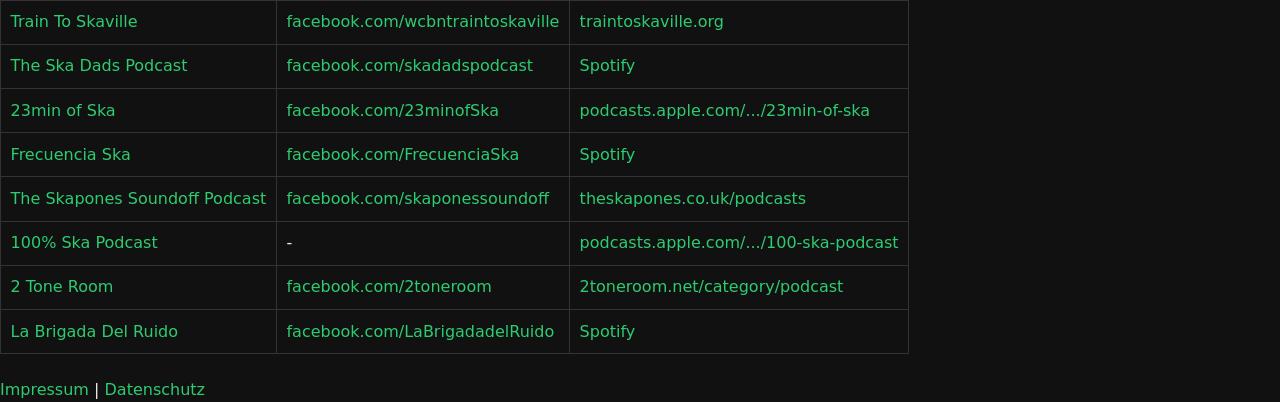
==== commit b8a39b0e: "Add German This Is Ska Podcast" ====
--- a/index.html
+++ b/index.html
@@ -1217,7 +1217,12 @@
     <th class="header">Stream</th>
   </tr>
   <tr>
-    <td class="top"><a target="_blank" rel="noopener" href="https://www.thisisska.com">This Is Ska</a></td>
+    <td class="top"><a target="_blank" rel="noopener" href="https://www.facebook.com/thisisskafestival/posts/-erster-deutscher-skapodcast-start-am-28926-liebe-this-is-ska-gemeinde-der-neue-/1552510583582704/">This Is Ska (Germany)</a></td>
+    <td class="top">-</td>
+    <td class="top"><a target="_blank" rel="noopener" href="https://www.podcast.de/podcast/3764320/this-is-ska-podcast">podcast.de</a></td>
+  </tr>
+  <tr>
+    <td class="top"><a target="_blank" rel="noopener" href="https://www.thisisska.com">This Is Ska (USA)</a></td>
     <td class="top"><a target="_blank" rel="noopener" href="https://facebook.com/thisisskaradio">facebook.com/thisisskaradio</a></td>
     <td class="top"><a target="_blank" rel="noopener" href="https://www.podomatic.com/podcasts/beathappymusic">Podomatic</a></td>
   </tr>
